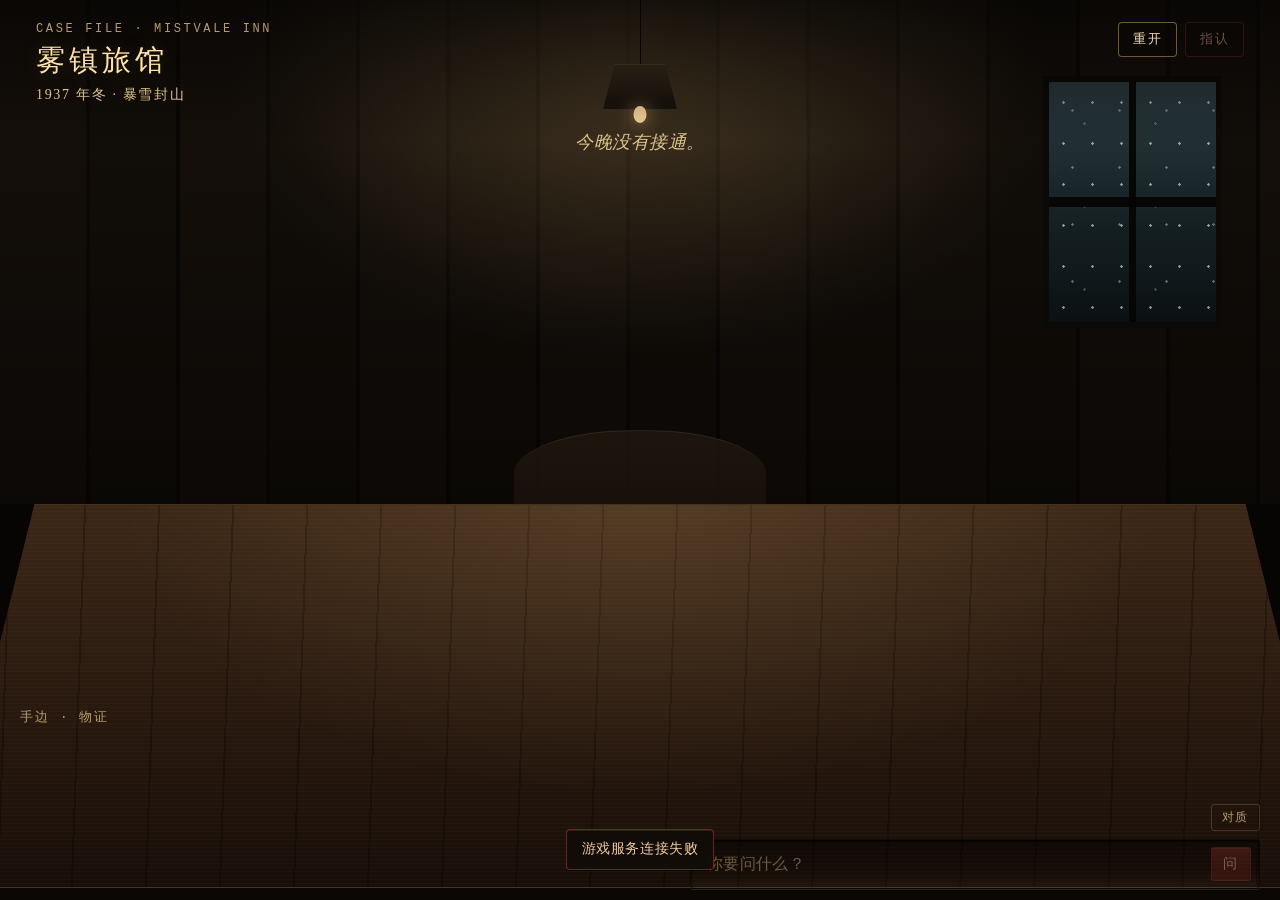
==== project/web/index.html @ 34502351 "feat: 新增两人对质，只提示口径一致与否" ====
<!doctype html>
<html lang="zh-CN">
<head>
  <meta charset="utf-8">
  <meta name="viewport" content="width=device-width, initial-scale=1">
  <title>雾镇旅馆 · 审讯桌</title>
  <link rel="stylesheet" href="./styles.css">
  <script src="./app.js" defer></script>
</head>
<body>
  <div class="scene">
    <div class="wall" aria-hidden="true">
      <div class="wall-glow"></div>
      <div class="window">
        <div class="window-pane"></div>
        <div class="snow"></div>
        <div class="window-cross"></div>
      </div>
      <div class="lamp">
        <div class="lamp-cord"></div>
        <div class="lamp-shade"></div>
        <div class="lamp-bulb"></div>
      </div>
    </div>

    <header class="scene-header">
      <div class="case-heading">
        <p class="case-kicker">CASE FILE · MISTVALE INN</p>
        <h1 id="game-title">雾镇旅馆</h1>
        <p id="era" class="case-era">1937 年冬 · 暴雪封山</p>
      </div>
      <div class="header-actions">
        <button id="restart-button" class="ghost-button" type="button">重开</button>
        <button id="accuse-button" class="accuse-button" type="button" disabled>指认</button>
      </div>
    </header>

    <nav id="side-rail" class="side-rail" aria-label="换人"></nav>

    <div id="speech" class="speech narration" aria-live="polite">
      <span id="speech-text"></span>
    </div>

    <div id="confront-log" class="confront-log hidden" aria-live="polite">
      <div class="confront-line">
        <span id="confront-who-a" class="confront-who"></span>
        <span id="confront-say-a" class="confront-say"></span>
      </div>
      <div class="confront-line">
        <span id="confront-who-b" class="confront-who"></span>
        <span id="confront-say-b" class="confront-say"></span>
      </div>
      <p id="confront-verdict" class="confront-verdict"></p>
    </div>

    <div class="chair" aria-hidden="true"></div>

    <div id="actor" class="actor hidden mood-guarded" aria-hidden="true">
      <div class="actor-glow"></div>
      <div class="actor-pose">
        <div class="actor-hat"></div>
        <div class="actor-braid actor-braid-l"></div>
        <div class="actor-braid actor-braid-r"></div>
        <div class="actor-head">
          <div class="actor-hair"></div>
          <div class="actor-glasses"></div>
        </div>
        <div class="actor-body">
          <div class="actor-collar"></div>
        </div>
      </div>
    </div>

    <div id="actor-id" class="actor-id hidden mood-guarded">
      <p id="actor-name" class="actor-name"></p>
      <p id="actor-public" class="actor-public"></p>
      <p id="actor-mood" class="actor-mood mood-guarded">戒备</p>
    </div>

    <div id="table-focus" class="table-focus">
      <div id="table-evidence" class="table-evidence hidden"></div>
    </div>

    <section class="table" aria-label="审讯桌">
      <div class="table-surface" aria-hidden="true"></div>
      <div class="table-lip" aria-hidden="true"></div>

      <div class="desk">
        <section class="hand" aria-label="手边物证">
          <div class="hand-title">手边 · 物证</div>
          <div id="clue-hand" class="clue-hand"></div>
          <button id="present-button" class="present-button hidden" type="button">出示</button>
          <p id="present-target" class="present-target"></p>
        </section>

        <section class="ask-desk" aria-label="问话">
          <div class="ask-row">
            <p id="last-question" class="last-question"></p>
            <button id="confront-toggle" class="confront-toggle" type="button">对质</button>
          </div>
          <form id="ask-form" class="ask-form" autocomplete="off">
            <input id="question-input" type="text" maxlength="200"
                   placeholder="你要问什么？" aria-label="向嫌疑人提问">
            <button id="send-button" class="send-button" type="submit" disabled>问</button>
          </form>
        </section>
      </div>
    </section>
  </div>

  <div id="toasts" class="toasts" aria-live="polite" aria-atomic="false"></div>

  <section id="verdict" class="verdict hidden" aria-hidden="true" role="dialog"
           aria-modal="true" aria-labelledby="verdict-title">
    <div class="verdict-frame">
      <header class="verdict-header">
        <p class="case-kicker">CASE CLOSED?</p>
        <h2 id="verdict-title" class="verdict-result">真相</h2>
        <p id="verdict-subtitle" class="verdict-subtitle"></p>
      </header>
      <div class="verdict-grid">
        <section class="truth-panel">
          <h3>真相时间线</h3>
          <ol id="truth-timeline" class="truth-list"></ol>
        </section>
        <section class="missed-panel">
          <h3>你漏掉的破案链</h3>
          <p id="missed-summary" class="missed-summary"></p>
          <div id="missed-ids" class="missed-ids"></div>
          <p class="missed-note">只给编号，内容留给你自己回去想。</p>
        </section>
      </div>
      <footer class="verdict-actions">
        <button id="restart-verdict" class="ghost-button" type="button">重新开局</button>
      </footer>
    </div>
  </section>

  <noscript>这款游戏需要启用 JavaScript。</noscript>
</body>
</html>
---- project/web/styles.css ----
:root {
  --night: #060504;
  --wall: #15100b;
  --wall-deep: #0d0a07;
  --wood: #3b2717;
  --wood-deep: #1b0f09;
  --gold: #d6ad63;
  --gold-bright: #ffe2a8;
  --ink: #f1ddb4;
  --ink-soft: #e0c58f;
  --ink-dim: #b79b6f;
  --line: rgba(214, 173, 99, 0.22);
  --line-strong: rgba(214, 173, 99, 0.5);
  --red: #8f3328;
  --paper: #e9d9b8;
  --paper-deep: #d6bd8a;
  --paper-ink: #21170d;
  --paper-ink-soft: #3a2a19;
  --serif: "Noto Serif SC", "Source Han Serif SC", "Songti SC", "STSong",
    "SimSun", Georgia, serif;
  --mono: "Courier New", "Songti SC", monospace;
}

* {
  box-sizing: border-box;
}

html,
body {
  height: 100%;
}

body {
  margin: 0;
  overflow: hidden;
  color: var(--ink);
  background: var(--night);
  font-family: var(--serif);
  -webkit-font-smoothing: antialiased;
}

button,
input {
  font: inherit;
}

button {
  cursor: pointer;
}

button:disabled {
  cursor: not-allowed;
  opacity: 0.42;
}

.hidden {
  display: none !important;
}

.scene {
  position: relative;
  isolation: isolate;
  height: 100vh;
  height: 100dvh;
  overflow: hidden;
  background: var(--night);
}

.wall {
  position: absolute;
  inset: 0 0 44% 0;
  background-color: var(--wall);
  background-image:
    repeating-linear-gradient(
      90deg,
      #1a130d 0 86px,
      #0f0b07 86px 90px,
      #17110b 90px 176px,
      #0c0906 176px 180px
    ),
    repeating-linear-gradient(
      0deg,
      transparent 0 33px,
      rgba(0, 0, 0, 0.16) 33px 34px
    );
  z-index: 0;
}

.wall::after {
  content: "";
  position: absolute;
  inset: 0;
  background:
    radial-gradient(ellipse at 50% 18%, rgba(255, 205, 128, 0.11), transparent 46%),
    linear-gradient(180deg, rgba(0, 0, 0, 0.12), rgba(0, 0, 0, 0.56));
  pointer-events: none;
}

.wall-glow {
  position: absolute;
  left: 50%;
  top: -12%;
  width: 70%;
  height: 86%;
  transform: translateX(-50%);
  background: radial-gradient(
    ellipse at 50% 18%,
    rgba(255, 205, 128, 0.16),
    transparent 62%
  );
  pointer-events: none;
}

.window {
  position: absolute;
  top: 15%;
  right: 4.5%;
  width: clamp(135px, 14vw, 190px);
  height: clamp(178px, 23vw, 252px);
  border: 6px solid #0c0906;
  background: #111a1c;
  overflow: hidden;
  z-index: 1;
}

.window::after {
  content: "";
  position: absolute;
  inset: -18%;
  z-index: -1;
  background: radial-gradient(
    ellipse at 50% 50%,
    rgba(150, 184, 198, 0.16),
    transparent 68%
  );
}

.window-pane {
  position: absolute;
  inset: 0;
  background:
    linear-gradient(180deg, #2b3b40 0%, #162225 54%, #0b1113 100%);
}

.snow {
  position: absolute;
  inset: 0;
  opacity: 0.75;
  background-image:
    radial-gradient(circle, rgba(255, 255, 255, 0.72) 0 1px, transparent 1.5px),
    radial-gradient(circle, rgba(255, 255, 255, 0.45) 0 1px, transparent 1.5px),
    radial-gradient(circle, rgba(255, 255, 255, 0.3) 0 1px, transparent 1.5px);
  background-size: 29px 41px, 47px 57px, 71px 83px;
  animation: snowDrift 14s linear infinite;
}

.window-cross {
  position: absolute;
  inset: 0;
  background:
    linear-gradient(90deg, transparent 48%, rgba(5, 4, 3, 0.92) 48% 52%, transparent 52%),
    linear-gradient(0deg, transparent 48%, rgba(5, 4, 3, 0.92) 48% 52%, transparent 52%);
}

@keyframes snowDrift {
  from {
    background-position: 0 0, 0 0, 0 0;
  }
  to {
    background-position: 0 450px, -180px 520px, 100px 640px;
  }
}

.lamp {
  position: absolute;
  top: 0;
  left: 50%;
  width: 160px;
  height: 230px;
  transform: translateX(-50%);
  z-index: 2;
  pointer-events: none;
}

.lamp-cord {
  position: absolute;
  top: 0;
  left: 50%;
  width: 1px;
  height: 66px;
  background: #0b0806;
}

.lamp-shade {
  position: absolute;
  top: 64px;
  left: 50%;
  width: 74px;
  height: 45px;
  transform: translateX(-50%);
  clip-path: polygon(16% 0, 84% 0, 100% 100%, 0 100%);
  background: linear-gradient(180deg, #3c3020, #1a140d 82%);
  border-top: 1px solid rgba(214, 173, 99, 0.34);
}

.lamp-bulb {
  position: absolute;
  top: 106px;
  left: 50%;
  width: 13px;
  height: 17px;
  transform: translateX(-50%);
  border-radius: 50%;
  background: #ffdda0;
  box-shadow: 0 0 18px rgba(255, 205, 130, 0.75);
}

.scene-header {
  position: absolute;
  top: 0;
  left: 0;
  right: 0;
  z-index: 7;
  display: flex;
  align-items: flex-start;
  justify-content: space-between;
  gap: 20px;
  padding: 22px 36px 40px;
  background: linear-gradient(180deg, rgba(4, 3, 2, 0.72), transparent);
  pointer-events: none;
}

.case-heading,
.header-actions {
  pointer-events: auto;
}

.case-kicker {
  margin: 0 0 5px;
  color: var(--ink-dim);
  font-family: var(--mono);
  font-size: 12px;
  letter-spacing: 0.22em;
}

.case-heading h1 {
  margin: 0;
  color: var(--gold-bright);
  font-size: clamp(20px, 2.3vw, 30px);
  font-weight: 500;
  letter-spacing: 0.14em;
  text-shadow: 0 0 24px rgba(201, 161, 90, 0.16);
}

.case-era {
  margin: 5px 0 0;
  color: var(--ink-soft);
  font-size: 14px;
  letter-spacing: 0.12em;
}

.header-actions {
  display: flex;
  gap: 8px;
}

.ghost-button,
.accuse-button {
  padding: 8px 14px;
  border: 1px solid var(--line-strong);
  border-radius: 4px;
  color: var(--ink);
  background: rgba(8, 6, 5, 0.32);
  font-size: 12.5px;
  letter-spacing: 0.12em;
  transition:
    border-color 0.22s ease,
    color 0.22s ease,
    background 0.22s ease,
    box-shadow 0.22s ease;
}

.ghost-button:hover:not(:disabled) {
  border-color: var(--gold);
  color: var(--gold-bright);
  box-shadow: 0 0 6px rgba(201, 161, 90, 0.12);
}

.accuse-button {
  border-color: rgba(143, 51, 40, 0.68);
  color: #e7b49a;
}

.accuse-button:hover:not(:disabled) {
  background: rgba(143, 51, 40, 0.18);
  border-color: #b94b3a;
  color: #ffe0c8;
}

.accuse-button.armed {
  background: rgba(143, 51, 40, 0.38);
  border-color: #b94b3a;
  color: #ffe6d1;
  box-shadow: 0 0 6px rgba(143, 51, 40, 0.25);
}

.side-rail {
  position: absolute;
  left: 28px;
  top: clamp(104px, 16vh, 212px);
  z-index: 6;
  display: flex;
  flex-direction: column;
  gap: 5px;
  width: 66px;
}

.side-suspect {
  position: relative;
  width: 66px;
  height: 54px;
  padding: 0;
  display: flex;
  flex-direction: column;
  align-items: center;
  justify-content: flex-end;
  gap: 2px;
  border: 1px solid transparent;
  border-radius: 5px;
  color: var(--ink-dim);
  background: transparent;
  opacity: 0.72;
  transition:
    border-color 0.22s ease,
    background 0.22s ease,
    opacity 0.22s ease;
}

.side-suspect:hover {
  opacity: 1;
  border-color: rgba(214, 173, 99, 0.24);
  background: rgba(214, 173, 99, 0.045);
}

.side-suspect.selected {
  opacity: 1;
  border-color: var(--gold);
  background: rgba(214, 173, 99, 0.07);
}

.mini-silhouette {
  position: relative;
  width: 34px;
  height: 37px;
}

.mini-head {
  position: absolute;
  top: 0;
  left: 50%;
  width: 15px;
  height: 16px;
  transform: translateX(-50%);
  border-radius: 50%;
  background: #0b0806;
  border: 1px solid rgba(214, 173, 99, 0.08);
}

.mini-body {
  position: absolute;
  bottom: 0;
  left: 50%;
  width: 31px;
  height: 23px;
  transform: translateX(-50%);
  border-radius: 45% 45% 8% 8% / 30% 30% 8% 8%;
  background: #0b0806;
  border: 1px solid rgba(214, 173, 99, 0.06);
}

.side-suspect:nth-child(2) .mini-head {
  width: 14px;
  height: 15px;
}

.side-suspect:nth-child(3) .mini-body {
  width: 28px;
}

.side-suspect:nth-child(4) .mini-head {
  width: 16px;
}

.side-suspect:nth-child(5) .mini-body {
  width: 34px;
}

.side-suspect.selected .mini-silhouette {
  filter: drop-shadow(0 0 4px rgba(214, 173, 99, 0.38));
}

.side-suspect.confront-picked {
  opacity: 1;
  border-color: rgba(214, 173, 99, 0.7);
  background: rgba(214, 173, 99, 0.09);
}

.side-suspect.confront-picked::after {
  content: attr(data-pick);
  position: absolute;
  top: 1px;
  right: 2px;
  width: 14px;
  height: 14px;
  border: 1px solid var(--gold);
  border-radius: 50%;
  color: var(--gold-bright);
  font-family: var(--mono);
  font-size: 9px;
  line-height: 13px;
  text-align: center;
}

.side-name {
  max-width: 62px;
  overflow: hidden;
  color: var(--ink-dim);
  font-size: 11.5px;
  letter-spacing: 0.06em;
  text-overflow: ellipsis;
  white-space: nowrap;
}

.side-suspect.selected .side-name {
  color: var(--gold-bright);
}

.speech {
  position: absolute;
  top: clamp(108px, 14vh, 158px);
  left: 50%;
  width: min(680px, 60vw);
  transform: translateX(-50%);
  z-index: 6;
  color: var(--ink);
  font-size: clamp(18px, 1.35vw, 22px);
  line-height: 1.85;
  letter-spacing: 0.03em;
  text-align: center;
  pointer-events: none;
}

.speech::before {
  content: "“";
  display: block;
  margin-bottom: 4px;
  color: var(--gold);
  font-size: 26px;
  line-height: 1;
  opacity: 0.75;
}

.speech.narration {
  color: var(--ink-soft);
  font-style: italic;
}

.speech.narration::before {
  content: none;
}

.speech.waiting {
  color: var(--ink-dim);
  letter-spacing: 0.2em;
}

.confront-log {
  position: absolute;
  top: clamp(170px, 23vh, 280px);
  left: 50%;
  z-index: 6;
  width: min(660px, 62vw);
  transform: translateX(-50%);
  padding: 12px 18px 10px;
  border: 1px solid rgba(214, 173, 99, 0.24);
  border-radius: 6px;
  background: rgba(10, 8, 6, 0.86);
  box-shadow:
    inset 0 1px 0 rgba(214, 173, 99, 0.12),
    0 1px 0 rgba(0, 0, 0, 0.6);
}

.confront-line {
  display: flex;
  gap: 12px;
  padding: 6px 0;
  line-height: 1.75;
}

.confront-line + .confront-line {
  border-top: 1px solid rgba(214, 173, 99, 0.12);
}

.confront-who {
  flex: 0 0 auto;
  color: var(--gold);
  font-size: 13px;
  letter-spacing: 0.1em;
  white-space: nowrap;
}

.confront-say {
  color: var(--ink);
  font-size: 15px;
}

.confront-verdict {
  margin: 8px 0 0;
  padding-top: 8px;
  border-top: 1px solid rgba(214, 173, 99, 0.16);
  color: var(--ink-soft);
  font-size: 12.5px;
  letter-spacing: 0.12em;
  text-align: right;
}

.confront-verdict[data-alignment="aligned"] {
  color: var(--gold-bright);
}

.confront-verdict[data-alignment="conflicting"] {
  color: #d78d75;
}

#speech-text.typing::after {
  content: "▍";
  margin-left: 2px;
  color: var(--gold);
  animation: blink 0.8s steps(1) infinite;
}

@keyframes blink {
  50% {
    opacity: 0;
  }
}

.chair {
  position: absolute;
  left: 50%;
  bottom: 32%;
  width: 252px;
  height: 182px;
  transform: translateX(-50%);
  z-index: 1;
  border-radius: 48% 48% 4% 4% / 24% 24% 4% 4%;
  background: linear-gradient(180deg, #22180f, #110c08);
  border-top: 1px solid rgba(214, 173, 99, 0.15);
  opacity: 0.8;
}

.actor {
  position: absolute;
  left: 50%;
  bottom: 32%;
  width: 240px;
  height: 310px;
  transform: translateX(-50%);
  z-index: 2;
  pointer-events: none;
  transition: opacity 0.35s ease;
}

.actor.hidden {
  opacity: 0;
  visibility: hidden;
}

.actor-glow {
  position: absolute;
  left: 50%;
  bottom: 8%;
  width: 360px;
  height: 300px;
  transform: translateX(-50%);
  background: radial-gradient(
    ellipse at 50% 56%,
    var(--edge),
    transparent 68%
  );
  opacity: 0.55;
  pointer-events: none;
}

.actor-pose {
  position: relative;
  width: 100%;
  height: 100%;
  transform-origin: 50% 100%;
  filter: drop-shadow(0 0 10px var(--edge));
  transition:
    transform 0.45s cubic-bezier(0.2, 0.8, 0.25, 1),
    filter 0.45s ease;
}

.actor-head {
  position: absolute;
  top: 0;
  left: 50%;
  width: 86px;
  height: 92px;
  transform: translateX(-50%);
  border-radius: 50% 50% 44% 44%;
  background: #0a0806;
  border: 1px solid rgba(255, 226, 168, 0.07);
  transition: transform 0.45s ease;
}

.actor-body {
  position: absolute;
  top: 82px;
  left: 50%;
  width: 204px;
  height: 228px;
  transform: translateX(-50%);
  border-radius: 46% 46% 10% 10% / 26% 26% 8% 8%;
  background: #0a0806;
  border: 1px solid rgba(255, 226, 168, 0.05);
}

.actor.mood-guarded {
  --edge: rgba(154, 176, 196, 0.22);
}

.actor.mood-shaken {
  --edge: rgba(214, 173, 99, 0.38);
}

.actor.mood-softened {
  --edge: rgba(255, 210, 140, 0.52);
}

.actor.arriving .actor-pose {
  animation: walkIn 0.7s cubic-bezier(0.2, 0.8, 0.25, 1) both;
}

.actor.asking .actor-pose {
  transform: translateY(6px) scale(1.012);
}

.actor.recoiling .actor-pose {
  transform: translateY(-8px) scale(0.975);
  filter: drop-shadow(0 0 6px var(--edge)) brightness(0.85);
}

.actor.looking .actor-head {
  transform: translateX(-50%) translateY(8px) rotate(4deg);
}

@keyframes walkIn {
  from {
    opacity: 0;
    transform: translateX(-130px) translateY(14px) scale(0.92);
  }
  to {
    opacity: 1;
    transform: translateX(0) translateY(0) scale(1);
  }
}

.actor-id {
  position: absolute;
  left: 50%;
  bottom: 29%;
  z-index: 5;
  width: 360px;
  transform: translateX(-50%);
  text-align: center;
  pointer-events: none;
  transition: opacity 0.35s ease;
}

.actor-id.hidden {
  opacity: 0;
  visibility: hidden;
}

.actor-name {
  margin: 0;
  color: var(--gold-bright);
  font-size: 26px;
  letter-spacing: 0.16em;
  text-shadow: 0 0 18px rgba(255, 210, 140, 0.12);
}

.actor-public {
  margin: 4px 0 0;
  color: var(--ink-soft);
  font-size: 13.5px;
  letter-spacing: 0.06em;
}

.actor-mood {
  display: inline-block;
  margin: 8px 0 0;
  padding: 3px 12px;
  border: 1px solid var(--line);
  border-radius: 3px;
  color: var(--ink-dim);
  font-size: 12px;
  letter-spacing: 0.24em;
}

.actor-id.mood-guarded .actor-mood {
  color: #aebdca;
  border-color: rgba(154, 176, 196, 0.3);
}

.actor-id.mood-shaken .actor-mood {
  color: var(--gold);
  border-color: rgba(214, 173, 99, 0.42);
}

.actor-id.mood-softened .actor-mood {
  color: var(--gold-bright);
  border-color: rgba(255, 226, 168, 0.52);
}

.table {
  position: absolute;
  left: -5%;
  right: -5%;
  bottom: 0;
  height: 44%;
  z-index: 3;
}

.table-surface {
  position: absolute;
  inset: 0;
  clip-path: polygon(7% 0, 93% 0, 100% 100%, 0 100%);
  background-color: #2a1a10;
  background-image:
    repeating-linear-gradient(
      92deg,
      rgba(0, 0, 0, 0.26) 0 2px,
      transparent 2px 74px
    ),
    repeating-linear-gradient(
      0deg,
      rgba(255, 210, 140, 0.025) 0 1px,
      transparent 1px 4px
    ),
    linear-gradient(180deg, #3b2717 0%, #24160d 64%, #170d08 100%);
  border-top: 1px solid rgba(214, 173, 99, 0.2);
}

.table-surface::after {
  content: "";
  position: absolute;
  inset: 0;
  background: radial-gradient(
    ellipse at 50% 0,
    rgba(255, 205, 128, 0.13),
    transparent 52%
  );
  pointer-events: none;
}

.table-lip {
  position: absolute;
  left: 0;
  right: 0;
  bottom: 0;
  height: 13px;
  background: #0b0705;
  border-top: 1px solid rgba(214, 173, 99, 0.28);
}

.table-focus {
  position: absolute;
  top: 58%;
  left: 50%;
  z-index: 6;
  width: min(300px, 32vw);
  min-height: 92px;
  transform: translateX(-50%);
  pointer-events: none;
}

.table-evidence {
  padding: 10px 13px 11px;
  border: 1px solid #b49a6d;
  border-radius: 3px;
  color: var(--paper-ink);
  background:
    repeating-linear-gradient(
      0deg,
      rgba(95, 65, 28, 0.045) 0 1px,
      transparent 1px 3px
    ),
    linear-gradient(145deg, #ebddbd 0%, var(--paper) 52%, var(--paper-deep) 100%);
  box-shadow:
    inset 0 1px 0 rgba(214, 173, 99, 0.12),
    0 1px 0 rgba(0, 0, 0, 0.6);
  opacity: 0;
  transform: translateY(-4px);
  transition: opacity 0.28s ease, transform 0.28s ease;
}

.table-evidence.visible {
  opacity: 1;
  transform: translateY(0);
}

.evidence-stamp {
  display: block;
  color: #7d3027;
  font-family: var(--mono);
  font-size: 9.5px;
  letter-spacing: 0.14em;
}

.evidence-name {
  display: block;
  margin-top: 5px;
  color: #1f150c;
  font-size: 15px;
  font-weight: 700;
  letter-spacing: 0.06em;
}

.evidence-desc {
  margin: 6px 0 0;
  color: var(--paper-ink-soft);
  font-size: 12.5px;
  line-height: 1.6;
}

.desk {
  position: absolute;
  left: 6%;
  right: 6%;
  bottom: 2.2%;
  height: 46%;
  display: flex;
  align-items: flex-end;
  justify-content: space-between;
  gap: 2%;
  z-index: 4;
}

.hand {
  position: relative;
  width: 48%;
  height: 100%;
}

.hand-title {
  position: absolute;
  top: 0;
  left: 0;
  color: var(--ink-dim);
  font-family: var(--mono);
  font-size: 12.5px;
  letter-spacing: 0.16em;
}

.clue-hand {
  position: absolute;
  left: 0;
  right: 0;
  bottom: 12px;
  height: 108px;
  display: flex;
  align-items: flex-end;
}

.empty-hand {
  margin: 0;
  color: var(--ink-dim);
  font-size: 13px;
  font-style: italic;
  letter-spacing: 0.06em;
}

.clue-slip {
  position: relative;
  flex: 0 0 auto;
  width: 80px;
  height: 110px;
  margin-left: -36px;
  padding: 9px 8px;
  overflow: hidden;
  border: 1px solid #b49a6d;
  border-radius: 3px;
  color: var(--paper-ink);
  text-align: left;
  background:
    repeating-linear-gradient(
      0deg,
      rgba(95, 65, 28, 0.045) 0 1px,
      transparent 1px 3px
    ),
    linear-gradient(145deg, #ebddbd 0%, var(--paper) 52%, var(--paper-deep) 100%);
  box-shadow:
    inset 0 1px 0 rgba(214, 173, 99, 0.12),
    0 1px 0 rgba(0, 0, 0, 0.6);
  transform: rotate(var(--tilt, -3deg));
  transform-origin: 50% 100%;
  transition:
    transform 0.22s ease,
    box-shadow 0.22s ease;
}

.clue-slip:first-child {
  margin-left: 0;
}

.clue-slip:hover {
  transform: translateY(-7px) rotate(0deg);
}

.clue-slip.selected {
  transform: translateY(-14px) rotate(0deg);
  outline: 1px solid var(--red);
  outline-offset: 1px;
  z-index: 20 !important;
}

.clue-slip.new::after {
  content: "新";
  position: absolute;
  top: 6px;
  right: 5px;
  padding: 1px 3px;
  border: 1px solid rgba(143, 51, 40, 0.72);
  color: rgba(143, 51, 40, 0.85);
  font-size: 8px;
  transform: rotate(8deg);
}

.clue-stamp {
  display: block;
  color: #7d3027;
  font-family: var(--mono);
  font-size: 9px;
  letter-spacing: 0.1em;
}

.clue-name {
  display: block;
  margin-top: 6px;
  color: #1f150c;
  font-size: 12px;
  font-weight: 700;
  line-height: 1.45;
  letter-spacing: 0.04em;
}

.present-button {
  position: absolute;
  right: 0;
  bottom: 0;
  padding: 5px 12px;
  border: 1px solid rgba(143, 51, 40, 0.7);
  border-radius: 3px;
  color: #f0c9a2;
  background: rgba(143, 51, 40, 0.22);
  font-size: 13px;
  letter-spacing: 0.12em;
  z-index: 25;
}

.present-button:hover:not(:disabled) {
  background: rgba(143, 51, 40, 0.38);
  border-color: #b94b3a;
}

.present-target {
  position: absolute;
  right: 0;
  bottom: 28px;
  margin: 0;
  color: var(--ink-dim);
  font-size: 12px;
  letter-spacing: 0.06em;
  text-align: right;
}

.ask-row {
  width: 100%;
  display: flex;
  align-items: center;
  justify-content: space-between;
  gap: 10px;
  margin-bottom: 8px;
}

.ask-row .last-question {
  flex: 1;
  min-width: 0;
  margin: 0;
}

.confront-toggle {
  flex: 0 0 auto;
  padding: 4px 10px;
  border: 1px solid rgba(214, 173, 99, 0.24);
  border-radius: 3px;
  color: var(--ink-dim);
  background: transparent;
  font-size: 12px;
  letter-spacing: 0.1em;
  transition:
    border-color 0.22s ease,
    color 0.22s ease,
    background 0.22s ease;
}

.confront-toggle:hover:not(:disabled) {
  border-color: var(--gold);
  color: var(--gold-bright);
}

.confront-toggle.active {
  border-color: var(--gold);
  color: var(--gold-bright);
  background: rgba(214, 173, 99, 0.1);
}

.ask-desk {
  width: 46%;
  height: 100%;
  display: flex;
  flex-direction: column;
  align-items: flex-end;
  justify-content: flex-end;
  padding-bottom: 2px;
}

.last-question {
  max-width: 100%;
  margin: 0 0 8px;
  overflow: hidden;
  color: var(--ink-soft);
  font-size: 12.5px;
  font-style: italic;
  letter-spacing: 0.03em;
  text-align: right;
  text-overflow: ellipsis;
  white-space: nowrap;
  opacity: 0.78;
}

.ask-form {
  width: 100%;
  display: flex;
  align-items: center;
  gap: 10px;
  padding: 7px 8px 7px 16px;
  border: 1px solid rgba(0, 0, 0, 0.55);
  border-radius: 4px;
  background: linear-gradient(
    180deg,
    rgba(0, 0, 0, 0.42),
    rgba(6, 4, 3, 0.24) 62%,
    rgba(214, 173, 99, 0.05)
  );
  box-shadow:
    inset 0 2px 3px rgba(0, 0, 0, 0.55),
    inset 0 1px 0 rgba(0, 0, 0, 0.6),
    0 1px 0 rgba(214, 173, 99, 0.18);
  transition: border-color 0.22s ease, box-shadow 0.22s ease;
}

.ask-form:focus-within {
  border-color: rgba(214, 173, 99, 0.42);
  box-shadow:
    inset 0 2px 3px rgba(0, 0, 0, 0.55),
    inset 0 1px 0 rgba(0, 0, 0, 0.6),
    0 1px 0 rgba(214, 173, 99, 0.3);
}

.ask-form input {
  flex: 1;
  min-width: 0;
  padding: 7px 0;
  border: 0;
  color: var(--ink);
  background: transparent;
  font-family: var(--serif);
  font-size: 16px;
  letter-spacing: 0.03em;
  outline: none;
}

.ask-form input::placeholder {
  color: rgba(183, 155, 111, 0.55);
}

.ask-form input:focus {
  color: var(--gold-bright);
}

.send-button {
  flex: 0 0 auto;
  width: 40px;
  height: 34px;
  border: 1px solid rgba(143, 51, 40, 0.75);
  border-radius: 3px;
  color: #f3ddbe;
  background: linear-gradient(180deg, #7c2b22, #571a14);
  box-shadow: inset 0 1px 0 rgba(255, 200, 150, 0.14);
  font-size: 14px;
  letter-spacing: 0.08em;
}

.send-button:hover:not(:disabled) {
  background: linear-gradient(180deg, #96362a, #6a2019);
}

.clue-fly {
  position: fixed;
  z-index: 70;
  padding: 8px 7px;
  overflow: hidden;
  border: 1px solid #b49a6d;
  border-radius: 3px;
  color: var(--paper-ink);
  background: linear-gradient(145deg, #ebddbd, var(--paper-deep));
  box-shadow:
    inset 0 1px 0 rgba(214, 173, 99, 0.12),
    0 1px 0 rgba(0, 0, 0, 0.6);
  transform: rotate(-4deg);
  transition:
    transform 0.55s cubic-bezier(0.2, 0.8, 0.25, 1),
    opacity 0.2s ease;
  pointer-events: none;
}

.clue-fly.gone {
  opacity: 0;
}

.fly-stamp {
  display: block;
  color: #7d3027;
  font-family: var(--mono);
  font-size: 7.5px;
  letter-spacing: 0.1em;
}

.fly-name {
  display: block;
  margin-top: 5px;
  color: #1f150c;
  font-size: 10.5px;
  font-weight: 700;
  line-height: 1.45;
}

.toasts {
  position: fixed;
  left: 50%;
  bottom: 30px;
  z-index: 60;
  width: min(440px, calc(100vw - 40px));
  display: flex;
  flex-direction: column;
  align-items: center;
  gap: 8px;
  transform: translateX(-50%);
  pointer-events: none;
}

.toast {
  padding: 9px 15px;
  border: 1px solid var(--line-strong);
  border-radius: 4px;
  color: var(--ink);
  background: rgba(17, 13, 9, 0.96);
  box-shadow:
    inset 0 1px 0 rgba(214, 173, 99, 0.12),
    0 1px 0 rgba(0, 0, 0, 0.6);
  font-size: 13.5px;
  line-height: 1.55;
  letter-spacing: 0.04em;
  text-align: center;
  animation: toastIn 0.22s ease both;
}

.toast.warn {
  border-color: rgba(143, 51, 40, 0.72);
  color: #f0c9a2;
}

.toast.good {
  border-color: rgba(214, 173, 99, 0.62);
  color: var(--gold-bright);
}

.toast.leaving {
  opacity: 0;
  transition: opacity 0.2s ease;
}

@keyframes toastIn {
  from {
    opacity: 0;
    transform: translateY(6px);
  }
  to {
    opacity: 1;
    transform: translateY(0);
  }
}

.verdict {
  position: fixed;
  inset: 0;
  z-index: 80;
  display: flex;
  padding: 22px;
  overflow: auto;
  background:
    radial-gradient(circle at 50% 0, rgba(201, 161, 90, 0.08), transparent 46%),
    rgba(5, 4, 3, 0.96);
  backdrop-filter: blur(7px);
}

.verdict-frame {
  width: min(1080px, 100%);
  min-height: 0;
  margin: auto;
  display: flex;
  flex-direction: column;
  padding: 24px 26px 18px;
  border: 1px solid var(--line-strong);
  border-radius: 6px;
  background:
    linear-gradient(180deg, rgba(20, 15, 10, 0.98), rgba(8, 7, 6, 0.99));
  box-shadow:
    inset 0 1px 0 rgba(214, 173, 99, 0.12),
    0 1px 0 rgba(0, 0, 0, 0.6);
}

.verdict-header {
  flex: 0 0 auto;
  padding-bottom: 14px;
  border-bottom: 1px solid var(--line);
}

.verdict-result {
  margin: 0;
  color: var(--gold-bright);
  font-size: clamp(26px, 3.4vw, 40px);
  font-weight: 500;
  letter-spacing: 0.16em;
}

.verdict-result.correct {
  color: var(--gold-bright);
}

.verdict-result.wrong {
  color: #d78d75;
}

.verdict-subtitle {
  margin: 7px 0 0;
  color: var(--ink-dim);
  font-size: 13.5px;
  letter-spacing: 0.12em;
}

.verdict-grid {
  flex: 1;
  min-height: 0;
  display: grid;
  grid-template-columns: minmax(0, 1.45fr) minmax(250px, 0.8fr);
  gap: 26px;
  padding: 20px 0 14px;
}

.truth-panel,
.missed-panel {
  min-height: 0;
  display: flex;
  flex-direction: column;
}

.truth-panel h3,
.missed-panel h3 {
  margin: 0 0 13px;
  color: var(--gold);
  font-size: 14px;
  font-weight: 500;
  letter-spacing: 0.2em;
}

.truth-list {
  position: relative;
  min-height: 0;
  margin: 0;
  padding: 2px 0 2px 24px;
  overflow-y: auto;
  list-style: none;
}

.truth-list::before {
  content: "";
  position: absolute;
  top: 3px;
  bottom: 3px;
  left: 7px;
  width: 1px;
  background: var(--line-strong);
}

.truth-item {
  position: relative;
  margin-bottom: 10px;
  padding: 10px 12px;
  border: 1px solid rgba(214, 173, 99, 0.1);
  border-left: 2px solid rgba(214, 173, 99, 0.16);
  border-radius: 4px;
  background: rgba(214, 173, 99, 0.025);
  box-shadow:
    inset 0 1px 0 rgba(214, 173, 99, 0.12),
    0 1px 0 rgba(0, 0, 0, 0.6);
  opacity: 0.1;
  transform: translateX(-5px);
  transition:
    opacity 0.55s ease,
    transform 0.55s ease,
    border-color 0.55s ease;
}

.truth-item::before {
  content: "";
  position: absolute;
  top: 17px;
  left: -21px;
  width: 7px;
  height: 7px;
  border: 1px solid var(--line-strong);
  border-radius: 50%;
  background: #1a140d;
}

.truth-item.lit {
  opacity: 1;
  transform: translateX(0);
  border-color: rgba(214, 173, 99, 0.35);
  border-left-color: var(--gold);
}

.truth-item.lit::before {
  background: var(--gold);
}

.truth-id {
  display: block;
  margin-bottom: 5px;
  color: var(--gold);
  font-family: var(--mono);
  font-size: 10.5px;
  letter-spacing: 0.16em;
}

.truth-text {
  margin: 0;
  color: var(--ink);
  font-size: 15px;
  line-height: 1.75;
}

.missed-panel {
  padding-left: 24px;
  border-left: 1px solid var(--line);
}

.missed-summary {
  margin: 0 0 12px;
  color: var(--ink-soft);
  font-size: 15px;
  line-height: 1.6;
  letter-spacing: 0.06em;
}

.missed-ids {
  display: flex;
  flex-wrap: wrap;
  gap: 8px;
}

.missed-chip {
  padding: 7px 10px;
  border: 1px solid rgba(143, 51, 40, 0.62);
  border-radius: 4px;
  color: #e4b19a;
  background: rgba(143, 51, 40, 0.07);
  font-family: var(--mono);
  font-size: 12.5px;
  letter-spacing: 0.1em;
}

.missed-note {
  margin: 18px 0 0;
  color: var(--ink-dim);
  font-size: 12.5px;
  line-height: 1.7;
  letter-spacing: 0.04em;
}

.verdict-actions {
  flex: 0 0 auto;
  display: flex;
  justify-content: flex-end;
  padding-top: 14px;
  border-top: 1px solid var(--line);
}

::-webkit-scrollbar {
  width: 8px;
  height: 8px;
}

::-webkit-scrollbar-thumb {
  background: rgba(201, 161, 90, 0.22);
  border-radius: 4px;
}

::-webkit-scrollbar-thumb:hover {
  background: rgba(201, 161, 90, 0.36);
}

@media (max-width: 1100px) {
  .side-rail {
    left: 18px;
  }

  .speech {
    width: 64vw;
  }

  .actor {
    width: 220px;
    height: 286px;
  }

  .actor-head {
    width: 78px;
    height: 84px;
  }

  .actor-body {
    top: 74px;
    width: 188px;
    height: 212px;
  }

  .actor-id {
    bottom: 28%;
  }

  .desk {
    left: 5%;
    right: 5%;
  }

  .hand {
    width: 47%;
  }

  .ask-desk {
    width: 45%;
  }
}

@media (max-width: 820px) {
  .scene-header {
    padding: 18px 24px 32px;
  }

  .side-rail {
    top: 88px;
    width: 58px;
  }

  .side-suspect {
    width: 58px;
    height: 50px;
  }

  .side-name {
    font-size: 10.5px;
  }

  .speech {
    top: 96px;
    width: 70vw;
    font-size: 17px;
  }

  .confront-log {
    top: 100px;
    width: 72vw;
    padding: 10px 12px 8px;
  }

  .confront-say {
    font-size: 14px;
  }

  .window {
    display: none;
  }

  .actor {
    width: 190px;
    height: 260px;
  }

  .actor-head {
    width: 68px;
    height: 74px;
  }

  .actor-body {
    top: 66px;
    width: 164px;
    height: 194px;
  }

  .actor-id {
    bottom: 27%;
    width: 280px;
  }

  .actor-name {
    font-size: 19px;
  }

  .desk {
    height: 46%;
    left: 4%;
    right: 4%;
  }

  .hand {
    width: 44%;
  }

  .ask-desk {
    width: 48%;
  }

  .clue-slip {
    width: 70px;
    height: 96px;
    margin-left: -28px;
  }

  .clue-name {
    font-size: 11px;
  }

  .ask-form input {
    font-size: 15px;
  }

  .verdict {
    padding: 10px;
  }

  .verdict-frame {
    padding: 18px 16px 14px;
  }

  .verdict-grid {
    grid-template-columns: 1fr;
    overflow-y: auto;
  }

  .missed-panel {
    padding: 18px 0 0;
    border-top: 1px solid var(--line);
    border-left: 0;
  }
}

@media (prefers-reduced-motion: reduce) {
  *,
  *::before,
  *::after {
    animation-duration: 0.01ms !important;
    animation-iteration-count: 1 !important;
    transition-duration: 0.01ms !important;
    scroll-behavior: auto !important;
  }
}
/* 五个角色的剪影辨识：盘发 / 圆眼镜 / 双辫 / 礼帽竖领 / 毡帽厚肩 */
.actor-hat,
.actor-braid,
.actor-hair,
.actor-glasses,
.actor-collar {
  display: none;
}

.actor-hat {
  position: absolute;
  top: -20px;
  left: 50%;
  z-index: 3;
  transform: translateX(-50%);
  background: #0a0806;
}

.actor-hair {
  position: absolute;
  top: -2px;
  left: 50%;
  transform: translateX(-50%);
  background: #0a0806;
}

.actor-glasses {
  position: absolute;
  top: 38px;
  left: 50%;
  width: 60px;
  height: 18px;
  transform: translateX(-50%);
  background:
    radial-gradient(
      circle at 9px 9px,
      transparent 6px,
      rgba(214, 173, 99, 0.3) 6px 7.5px,
      transparent 7.5px
    ),
    radial-gradient(
      circle at 51px 9px,
      transparent 6px,
      rgba(214, 173, 99, 0.3) 6px 7.5px,
      transparent 7.5px
    );
}

.actor-glasses::after {
  content: "";
  position: absolute;
  top: 8px;
  left: 24px;
  width: 12px;
  height: 2px;
  background: rgba(214, 173, 99, 0.3);
}

.actor-braid {
  position: absolute;
  top: 58px;
  z-index: 2;
  width: 11px;
  height: 64px;
  border-radius: 6px;
  background: #0a0806;
  border: 1px solid rgba(255, 226, 168, 0.05);
}

.actor-braid-l {
  left: calc(50% - 45px);
  transform: rotate(7deg);
}

.actor-braid-r {
  left: calc(50% + 34px);
  transform: rotate(-7deg);
}

.actor-collar {
  position: absolute;
  top: -8px;
  left: 50%;
  width: 112px;
  height: 70px;
  transform: translateX(-50%);
  background:
    linear-gradient(104deg, #0a0806 0 34%, transparent 34%),
    linear-gradient(-104deg, #0a0806 0 34%, transparent 34%);
  background-position: left top, right top;
  background-size: 50% 100%, 50% 100%;
  background-repeat: no-repeat;
}

.actor.role-r1 .actor-hair {
  display: block;
  width: 90%;
  height: 46%;
  border-radius: 50% 50% 0 0;
}

.actor.role-r1 .actor-hair::after {
  content: "";
  position: absolute;
  top: -10px;
  left: 50%;
  width: 26px;
  height: 22px;
  transform: translateX(-50%);
  border-radius: 50%;
  background: #0a0806;
  border: 1px solid rgba(255, 226, 168, 0.05);
}

.actor.role-r1 .actor-body {
  transform: translateX(-50%) scaleX(0.93);
}

.actor.role-r1 .actor-collar {
  display: block;
  top: -4px;
  width: 36px;
  height: 15px;
  border-radius: 2px 2px 8px 8px;
  border: 1px solid rgba(214, 173, 99, 0.14);
  background: #0a0806;
}

.actor.role-r2 .actor-hair {
  display: block;
  width: 84%;
  height: 34%;
  border-radius: 50% 50% 0 0;
}

.actor.role-r2 .actor-glasses {
  display: block;
}

.actor.role-r2 .actor-body {
  transform: translateX(-50%) scaleX(0.87);
}

.actor.role-r3 .actor-head {
  top: 9px;
}

.actor.role-r3 .actor-body {
  top: 91px;
  height: calc(100% - 96px);
  transform: translateX(-50%) scaleX(0.85);
}

.actor.role-r3 .actor-braid {
  display: block;
}

.actor.role-r4 .actor-hat {
  display: block;
  top: -26px;
  width: 49%;
  height: 30px;
  border-radius: 6px 6px 2px 2px;
  border: 1px solid rgba(255, 226, 168, 0.05);
}

.actor.role-r4 .actor-hat::after {
  content: "";
  position: absolute;
  top: 26px;
  left: 50%;
  width: 130%;
  height: 9px;
  transform: translateX(-50%);
  border-radius: 50%;
  background: #0a0806;
  border: 1px solid rgba(255, 226, 168, 0.05);
}

.actor.role-r4 .actor-collar {
  display: block;
}

.actor.role-r4 .actor-body {
  transform: translateX(-50%) scaleX(1.05);
}

.actor.role-r5 .actor-hat {
  display: block;
  top: -17px;
  width: 44%;
  height: 26px;
  border-radius: 50% 50% 22% 22%;
  border: 1px solid rgba(255, 226, 168, 0.05);
}

.actor.role-r5 .actor-hat::after {
  content: "";
  position: absolute;
  top: 22px;
  left: 50%;
  width: 124%;
  height: 8px;
  transform: translateX(-50%);
  border-radius: 50%;
  background: #0a0806;
}

.actor.role-r5 .actor-head {
  top: 9px;
}

.actor.role-r5 .actor-body {
  transform: translateX(-50%) scaleX(1.13);
  border-radius: 50% 50% 10% 10% / 33% 33% 8% 8%;
}

/* 侧栏小剪影使用同一套特征 */
.side-suspect.role-r1 .mini-head::before {
  content: "";
  position: absolute;
  top: -4px;
  left: 50%;
  width: 8px;
  height: 6px;
  transform: translateX(-50%);
  border-radius: 50%;
  background: #0b0806;
}

.side-suspect.role-r1 .mini-body {
  width: 29px;
}

.side-suspect.role-r2 .mini-head::before,
.side-suspect.role-r2 .mini-head::after {
  content: "";
  position: absolute;
  top: 6px;
  width: 5px;
  height: 5px;
  border: 1px solid rgba(214, 173, 99, 0.42);
  border-radius: 50%;
}

.side-suspect.role-r2 .mini-head::before {
  left: 1px;
}

.side-suspect.role-r2 .mini-head::after {
  right: 1px;
}

.side-suspect.role-r2 .mini-body {
  width: 26px;
}

.side-suspect.role-r3 .mini-head::before,
.side-suspect.role-r3 .mini-head::after {
  content: "";
  position: absolute;
  top: 10px;
  width: 4px;
  height: 14px;
  border-radius: 3px;
  background: #0b0806;
}

.side-suspect.role-r3 .mini-head::before {
  left: -4px;
  transform: rotate(7deg);
}

.side-suspect.role-r3 .mini-head::after {
  right: -4px;
  transform: rotate(-7deg);
}

.side-suspect.role-r3 .mini-body {
  width: 26px;
}

.side-suspect.role-r3 .mini-silhouette {
  transform: scale(0.9);
}

.side-suspect.role-r4 .mini-head::before {
  content: "";
  position: absolute;
  top: -5px;
  left: 50%;
  width: 13px;
  height: 6px;
  transform: translateX(-50%);
  border-radius: 2px 2px 0 0;
  background: #0b0806;
}

.side-suspect.role-r4 .mini-head::after {
  content: "";
  position: absolute;
  top: 2px;
  left: 50%;
  width: 20px;
  height: 2px;
  transform: translateX(-50%);
  border-radius: 1px;
  background: #0b0806;
}

.side-suspect.role-r4 .mini-body {
  width: 33px;
}

.side-suspect.role-r5 .mini-head::before {
  content: "";
  position: absolute;
  top: -4px;
  left: 50%;
  width: 15px;
  height: 7px;
  transform: translateX(-50%);
  border-radius: 50% 50% 25% 25%;
  background: #0b0806;
}

.side-suspect.role-r5 .mini-head {
  top: 2px;
}

.side-suspect.role-r5 .mini-body {
  width: 35px;
}
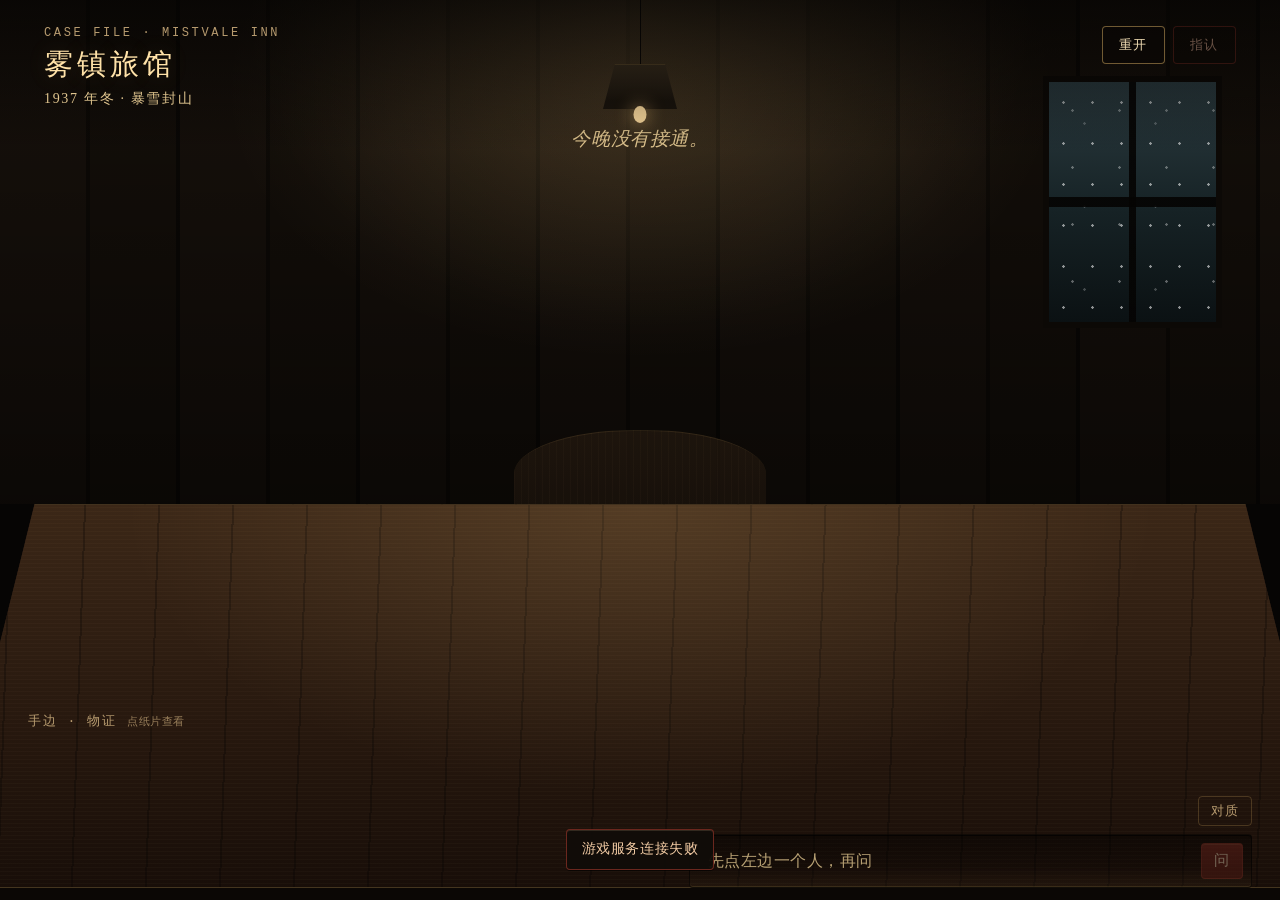
==== commit b12a5c2e: "feat: 重写对质判定，接入对质历史并打磨审讯桌界面" ====
--- a/project/web/index.html
+++ b/project/web/index.html
@@ -42,6 +42,13 @@
     </div>
 
     <div id="confront-log" class="confront-log hidden" aria-live="polite">
+      <div class="confront-head">
+        <p class="confront-question-line">
+          <span class="confront-label">本次问题</span>
+          <span id="confront-question-echo" class="confront-question"></span>
+        </p>
+        <span class="confront-count">对质 · 两人</span>
+      </div>
       <div class="confront-line">
         <span id="confront-who-a" class="confront-who"></span>
         <span id="confront-say-a" class="confront-say"></span>
@@ -49,6 +56,10 @@
       <div class="confront-line">
         <span id="confront-who-b" class="confront-who"></span>
         <span id="confront-say-b" class="confront-say"></span>
+      </div>
+      <div class="confront-history" aria-label="先前对质">
+        <p class="confront-history-title">先前对质</p>
+        <ol class="confront-history-list"></ol>
       </div>
       <p id="confront-verdict" class="confront-verdict"></p>
     </div>
@@ -87,7 +98,7 @@
 
       <div class="desk">
         <section class="hand" aria-label="手边物证">
-          <div class="hand-title">手边 · 物证</div>
+          <div class="hand-title">手边 · 物证<span class="hand-hint">点纸片查看</span></div>
           <div id="clue-hand" class="clue-hand"></div>
           <button id="present-button" class="present-button hidden" type="button">出示</button>
           <p id="present-target" class="present-target"></p>
@@ -100,7 +111,7 @@
           </div>
           <form id="ask-form" class="ask-form" autocomplete="off">
             <input id="question-input" type="text" maxlength="200"
-                   placeholder="你要问什么？" aria-label="向嫌疑人提问">
+                   placeholder="先点左边一个人，再问" aria-label="向嫌疑人提问">
             <button id="send-button" class="send-button" type="submit" disabled>问</button>
           </form>
         </section>
--- a/project/web/styles.css
+++ b/project/web/styles.css
@@ -16,6 +16,23 @@
   --paper-deep: #d6bd8a;
   --paper-ink: #21170d;
   --paper-ink-soft: #3a2a19;
+  --tone-agree: #ffe2a8;
+  --tone-conflict: #d78d75;
+  --tone-unclear: #9fb4c3;
+  --radius-paper: 3px;
+  --radius-control: 4px;
+  --radius-panel: 6px;
+  --edge-light: rgba(255, 226, 168, 0.14);
+  --edge-press: rgba(0, 0, 0, 0.6);
+  --text-body: 15px;
+  --text-note: 13px;
+  --text-tag: 10.5px;
+  --tex-cloth:
+    repeating-linear-gradient(0deg, rgba(255, 226, 168, 0.05) 0 1px, transparent 1px 3px);
+  --tex-wool:
+    radial-gradient(circle, rgba(255, 226, 168, 0.06) 0 1px, transparent 1.4px) 0 0 / 5px 5px;
+  --tex-tweed:
+    repeating-linear-gradient(45deg, rgba(255, 226, 168, 0.05) 0 1px, transparent 1px 4px);
   --serif: "Noto Serif SC", "Source Han Serif SC", "Songti SC", "STSong",
     "SimSun", Georgia, serif;
   --mono: "Courier New", "Songti SC", monospace;
@@ -225,7 +242,7 @@
   align-items: flex-start;
   justify-content: space-between;
   gap: 20px;
-  padding: 22px 36px 40px;
+  padding: 26px 44px 44px;
   background: linear-gradient(180deg, rgba(4, 3, 2, 0.72), transparent);
   pointer-events: none;
 }
@@ -266,12 +283,12 @@
 
 .ghost-button,
 .accuse-button {
-  padding: 8px 14px;
+  padding: 9px 16px;
   border: 1px solid var(--line-strong);
-  border-radius: 4px;
+  border-radius: var(--radius-control);
   color: var(--ink);
   background: rgba(8, 6, 5, 0.32);
-  font-size: 12.5px;
+  font-size: var(--text-note);
   letter-spacing: 0.12em;
   transition:
     border-color 0.22s ease,
@@ -283,7 +300,9 @@
 .ghost-button:hover:not(:disabled) {
   border-color: var(--gold);
   color: var(--gold-bright);
-  box-shadow: 0 0 6px rgba(201, 161, 90, 0.12);
+  box-shadow:
+    inset 0 1px 0 var(--edge-light),
+    0 1px 0 var(--edge-press);
 }
 
 .accuse-button {
@@ -301,32 +320,34 @@
   background: rgba(143, 51, 40, 0.38);
   border-color: #b94b3a;
   color: #ffe6d1;
-  box-shadow: 0 0 6px rgba(143, 51, 40, 0.25);
+  box-shadow:
+    inset 0 1px 0 rgba(255, 200, 150, 0.18),
+    0 1px 0 var(--edge-press);
 }
 
 .side-rail {
   position: absolute;
-  left: 28px;
-  top: clamp(104px, 16vh, 212px);
+  left: 34px;
+  top: clamp(100px, 15vh, 196px);
   z-index: 6;
   display: flex;
   flex-direction: column;
-  gap: 5px;
-  width: 66px;
+  gap: 6px;
+  width: 70px;
 }
 
 .side-suspect {
   position: relative;
-  width: 66px;
-  height: 54px;
-  padding: 0;
+  width: 70px;
+  height: 60px;
+  padding: 3px 0 0;
   display: flex;
   flex-direction: column;
   align-items: center;
   justify-content: flex-end;
-  gap: 2px;
+  gap: 3px;
   border: 1px solid transparent;
-  border-radius: 5px;
+  border-radius: var(--radius-control);
   color: var(--ink-dim);
   background: transparent;
   opacity: 0.72;
@@ -350,53 +371,63 @@
 
 .mini-silhouette {
   position: relative;
+  width: 38px;
+  height: 40px;
+}
+
+.mini-head {
+  position: absolute;
+  top: 0;
+  left: 50%;
+  width: 17px;
+  height: 18px;
+  transform: translateX(-50%);
+  border-radius: 50%;
+  background:
+    var(--tex-cloth),
+    linear-gradient(155deg, #1a130d 0%, #0c0906 48%, #060403 100%);
+  border: 1px solid rgba(255, 226, 168, 0.16);
+  box-shadow:
+    inset 0 1px 0 var(--edge-light),
+    0 1px 0 var(--edge-press);
+}
+
+.mini-body {
+  position: absolute;
+  bottom: 0;
+  left: 50%;
   width: 34px;
-  height: 37px;
-}
-
-.mini-head {
-  position: absolute;
-  top: 0;
-  left: 50%;
-  width: 15px;
-  height: 16px;
-  transform: translateX(-50%);
-  border-radius: 50%;
-  background: #0b0806;
-  border: 1px solid rgba(214, 173, 99, 0.08);
-}
-
-.mini-body {
-  position: absolute;
-  bottom: 0;
-  left: 50%;
+  height: 26px;
+  transform: translateX(-50%);
+  border-radius: 45% 45% 8% 8% / 30% 30% 8% 8%;
+  background:
+    var(--tex-cloth),
+    linear-gradient(160deg, #19120c 0%, #0c0906 52%, #050302 100%);
+  border: 1px solid rgba(255, 226, 168, 0.13);
+  box-shadow:
+    inset 0 1px 0 var(--edge-light),
+    0 1px 0 var(--edge-press);
+}
+
+.side-suspect:nth-child(2) .mini-head {
+  width: 16px;
+  height: 17px;
+}
+
+.side-suspect:nth-child(3) .mini-body {
   width: 31px;
-  height: 23px;
-  transform: translateX(-50%);
-  border-radius: 45% 45% 8% 8% / 30% 30% 8% 8%;
-  background: #0b0806;
-  border: 1px solid rgba(214, 173, 99, 0.06);
-}
-
-.side-suspect:nth-child(2) .mini-head {
-  width: 14px;
-  height: 15px;
-}
-
-.side-suspect:nth-child(3) .mini-body {
-  width: 28px;
 }
 
 .side-suspect:nth-child(4) .mini-head {
-  width: 16px;
+  width: 18px;
 }
 
 .side-suspect:nth-child(5) .mini-body {
-  width: 34px;
+  width: 37px;
 }
 
 .side-suspect.selected .mini-silhouette {
-  filter: drop-shadow(0 0 4px rgba(214, 173, 99, 0.38));
+  filter: drop-shadow(0 0 5px rgba(214, 173, 99, 0.42));
 }
 
 .side-suspect.confront-picked {
@@ -408,25 +439,27 @@
 .side-suspect.confront-picked::after {
   content: attr(data-pick);
   position: absolute;
-  top: 1px;
+  top: 2px;
   right: 2px;
-  width: 14px;
-  height: 14px;
+  width: 17px;
+  height: 17px;
   border: 1px solid var(--gold);
   border-radius: 50%;
   color: var(--gold-bright);
+  background: rgba(10, 8, 6, 0.82);
   font-family: var(--mono);
-  font-size: 9px;
-  line-height: 13px;
+  font-size: var(--text-tag);
+  line-height: 16px;
   text-align: center;
 }
 
 .side-name {
-  max-width: 62px;
+  max-width: 68px;
   overflow: hidden;
   color: var(--ink-dim);
-  font-size: 11.5px;
-  letter-spacing: 0.06em;
+  font-size: var(--text-note);
+  line-height: 1.25;
+  letter-spacing: 0.04em;
   text-overflow: ellipsis;
   white-space: nowrap;
 }
@@ -437,14 +470,14 @@
 
 .speech {
   position: absolute;
-  top: clamp(108px, 14vh, 158px);
-  left: 50%;
-  width: min(680px, 60vw);
+  top: clamp(104px, 13.5vh, 150px);
+  left: 50%;
+  width: min(720px, 56vw);
   transform: translateX(-50%);
   z-index: 6;
   color: var(--ink);
-  font-size: clamp(18px, 1.35vw, 22px);
-  line-height: 1.85;
+  font-size: clamp(19px, 1.4vw, 23px);
+  line-height: 1.8;
   letter-spacing: 0.03em;
   text-align: center;
   pointer-events: none;
@@ -476,25 +509,97 @@
 
 .confront-log {
   position: absolute;
-  top: clamp(170px, 23vh, 280px);
+  top: clamp(160px, 21vh, 250px);
   left: 50%;
   z-index: 6;
-  width: min(660px, 62vw);
+  width: min(680px, 58vw);
+  max-height: clamp(190px, 38vh, 340px);
+  overflow-y: auto;
+  overscroll-behavior: contain;
   transform: translateX(-50%);
   padding: 12px 18px 10px;
-  border: 1px solid rgba(214, 173, 99, 0.24);
-  border-radius: 6px;
-  background: rgba(10, 8, 6, 0.86);
+  border: 1px solid rgba(214, 173, 99, 0.3);
+  border-radius: var(--radius-panel);
+  background: rgba(10, 8, 6, 0.92);
   box-shadow:
-    inset 0 1px 0 rgba(214, 173, 99, 0.12),
-    0 1px 0 rgba(0, 0, 0, 0.6);
+    inset 0 1px 0 var(--edge-light),
+    0 1px 0 var(--edge-press);
+  scrollbar-width: thin;
+  counter-reset: confront-line;
+}
+
+.confront-head {
+  position: sticky;
+  top: -12px;
+  z-index: 2;
+  display: flex;
+  align-items: baseline;
+  justify-content: space-between;
+  gap: 12px;
+  margin: 0 0 6px;
+  padding: 2px 0 7px;
+  border-bottom: 1px solid rgba(214, 173, 99, 0.18);
+  background: rgba(10, 8, 6, 0.96);
+}
+
+.confront-question-line {
+  display: flex;
+  align-items: baseline;
+  gap: 10px;
+  min-width: 0;
+  margin: 0;
+}
+
+.confront-label {
+  flex: 0 0 auto;
+  color: var(--gold);
+  font-family: var(--mono);
+  font-size: var(--text-tag);
+  letter-spacing: 0.18em;
+}
+
+.confront-question {
+  min-width: 0;
+  overflow: hidden;
+  color: var(--ink-soft);
+  font-size: var(--text-note);
+  letter-spacing: 0.03em;
+  text-overflow: ellipsis;
+  white-space: nowrap;
+}
+
+.confront-question:empty::before {
+  content: "——";
+  color: var(--ink-dim);
+  letter-spacing: 0.1em;
+}
+
+.confront-count {
+  flex: 0 0 auto;
+  color: var(--ink-dim);
+  font-family: var(--mono);
+  font-size: var(--text-tag);
+  letter-spacing: 0.14em;
 }
 
 .confront-line {
   display: flex;
-  gap: 12px;
-  padding: 6px 0;
+  gap: 10px;
+  padding: 7px 0;
   line-height: 1.75;
+  counter-increment: confront-line;
+}
+
+.confront-line::before {
+  flex: 0 0 auto;
+  content: counter(confront-line, upper-alpha);
+  width: 16px;
+  color: var(--gold);
+  font-family: var(--mono);
+  font-size: var(--text-tag);
+  line-height: 1.85;
+  text-align: center;
+  opacity: 0.82;
 }
 
 .confront-line + .confront-line {
@@ -504,32 +609,80 @@
 .confront-who {
   flex: 0 0 auto;
   color: var(--gold);
-  font-size: 13px;
+  font-size: 13.5px;
   letter-spacing: 0.1em;
   white-space: nowrap;
 }
 
 .confront-say {
+  min-width: 0;
+  max-height: 5.25em;
+  overflow-y: auto;
+  padding-right: 4px;
   color: var(--ink);
-  font-size: 15px;
+  font-size: var(--text-body);
+  line-height: 1.75;
+  scrollbar-width: thin;
 }
 
 .confront-verdict {
+  position: sticky;
+  bottom: -10px;
   margin: 8px 0 0;
-  padding-top: 8px;
+  padding: 8px 0 2px;
   border-top: 1px solid rgba(214, 173, 99, 0.16);
-  color: var(--ink-soft);
-  font-size: 12.5px;
+  background: rgba(10, 8, 6, 0.97);
+  color: var(--tone-unclear);
+  font-size: var(--text-note);
+  font-weight: 500;
   letter-spacing: 0.12em;
   text-align: right;
 }
 
+.confront-verdict::before {
+  content: "— ";
+  opacity: 0.7;
+}
+
 .confront-verdict[data-alignment="aligned"] {
-  color: var(--gold-bright);
+  color: var(--tone-agree);
 }
 
 .confront-verdict[data-alignment="conflicting"] {
-  color: #d78d75;
+  color: var(--tone-conflict);
+}
+
+.confront-verdict[data-alignment="unclear"] {
+  color: var(--tone-unclear);
+}
+
+.confront-history {
+  margin-top: 10px;
+  padding-top: 8px;
+  border-top: 1px dashed rgba(214, 173, 99, 0.16);
+}
+
+.confront-history-title {
+  margin: 0;
+  color: var(--ink-dim);
+  font-family: var(--mono);
+  font-size: var(--text-tag);
+  letter-spacing: 0.16em;
+}
+
+.confront-history-list {
+  margin: 5px 0 0;
+  padding: 0 0 0 17px;
+  color: var(--ink-soft);
+  font-size: var(--text-note);
+  line-height: 1.7;
+}
+
+.confront-history-list:empty::before {
+  content: "尚无此前对质";
+  color: var(--ink-dim);
+  font-size: var(--text-note);
+  letter-spacing: 0.04em;
 }
 
 #speech-text.typing::after {
@@ -554,7 +707,13 @@
   transform: translateX(-50%);
   z-index: 1;
   border-radius: 48% 48% 4% 4% / 24% 24% 4% 4%;
-  background: linear-gradient(180deg, #22180f, #110c08);
+  background:
+    repeating-linear-gradient(
+      90deg,
+      rgba(214, 173, 99, 0.035) 0 1px,
+      transparent 1px 7px
+    ),
+    linear-gradient(180deg, #22180f, #110c08);
   border-top: 1px solid rgba(214, 173, 99, 0.15);
   opacity: 0.8;
 }
@@ -611,8 +770,13 @@
   height: 92px;
   transform: translateX(-50%);
   border-radius: 50% 50% 44% 44%;
-  background: #0a0806;
-  border: 1px solid rgba(255, 226, 168, 0.07);
+  background:
+    var(--tex-cloth),
+    linear-gradient(155deg, #1a130d 0%, #0c0906 50%, #050302 100%);
+  border: 1px solid rgba(255, 226, 168, 0.14);
+  box-shadow:
+    inset 0 1px 0 var(--edge-light),
+    0 1px 0 var(--edge-press);
   transition: transform 0.45s ease;
 }
 
@@ -624,8 +788,13 @@
   height: 228px;
   transform: translateX(-50%);
   border-radius: 46% 46% 10% 10% / 26% 26% 8% 8%;
-  background: #0a0806;
-  border: 1px solid rgba(255, 226, 168, 0.05);
+  background:
+    var(--tex-wool),
+    linear-gradient(160deg, #19120c 0%, #0b0806 52%, #040302 100%);
+  border: 1px solid rgba(255, 226, 168, 0.12);
+  box-shadow:
+    inset 0 1px 0 var(--edge-light),
+    0 1px 0 var(--edge-press);
 }
 
 .actor.mood-guarded {
@@ -705,9 +874,9 @@
   margin: 8px 0 0;
   padding: 3px 12px;
   border: 1px solid var(--line);
-  border-radius: 3px;
+  border-radius: var(--radius-paper);
   color: var(--ink-dim);
-  font-size: 12px;
+  font-size: var(--text-note);
   letter-spacing: 0.24em;
 }
 
@@ -791,7 +960,7 @@
 .table-evidence {
   padding: 10px 13px 11px;
   border: 1px solid #b49a6d;
-  border-radius: 3px;
+  border-radius: var(--radius-paper);
   color: var(--paper-ink);
   background:
     repeating-linear-gradient(
@@ -801,8 +970,8 @@
     ),
     linear-gradient(145deg, #ebddbd 0%, var(--paper) 52%, var(--paper-deep) 100%);
   box-shadow:
-    inset 0 1px 0 rgba(214, 173, 99, 0.12),
-    0 1px 0 rgba(0, 0, 0, 0.6);
+    inset 0 1px 0 var(--edge-light),
+    0 1px 0 var(--edge-press);
   opacity: 0;
   transform: translateY(-4px);
   transition: opacity 0.28s ease, transform 0.28s ease;
@@ -817,7 +986,7 @@
   display: block;
   color: #7d3027;
   font-family: var(--mono);
-  font-size: 9.5px;
+  font-size: var(--text-tag);
   letter-spacing: 0.14em;
 }
 
@@ -833,16 +1002,16 @@
 .evidence-desc {
   margin: 6px 0 0;
   color: var(--paper-ink-soft);
-  font-size: 12.5px;
+  font-size: var(--text-note);
   line-height: 1.6;
 }
 
 .desk {
   position: absolute;
-  left: 6%;
-  right: 6%;
-  bottom: 2.2%;
-  height: 46%;
+  left: 6.5%;
+  right: 6.5%;
+  bottom: 2.6%;
+  height: 45%;
   display: flex;
   align-items: flex-end;
   justify-content: space-between;
@@ -860,26 +1029,41 @@
   position: absolute;
   top: 0;
   left: 0;
+  display: flex;
+  align-items: baseline;
+  gap: 10px;
   color: var(--ink-dim);
   font-family: var(--mono);
-  font-size: 12.5px;
+  font-size: var(--text-note);
   letter-spacing: 0.16em;
+}
+
+.hand-hint {
+  color: rgba(183, 155, 111, 0.78);
+  font-family: var(--serif);
+  font-size: 11px;
+  letter-spacing: 0.04em;
 }
 
 .clue-hand {
   position: absolute;
   left: 0;
   right: 0;
-  bottom: 12px;
-  height: 108px;
+  bottom: 8px;
+  height: 142px;
+  padding: 18px 6px 4px;
   display: flex;
   align-items: flex-end;
+  overflow-x: auto;
+  overflow-y: hidden;
+  overscroll-behavior-x: contain;
+  scrollbar-width: thin;
 }
 
 .empty-hand {
   margin: 0;
   color: var(--ink-dim);
-  font-size: 13px;
+  font-size: var(--text-note);
   font-style: italic;
   letter-spacing: 0.06em;
 }
@@ -887,13 +1071,13 @@
 .clue-slip {
   position: relative;
   flex: 0 0 auto;
-  width: 80px;
-  height: 110px;
-  margin-left: -36px;
-  padding: 9px 8px;
+  width: 84px;
+  height: 112px;
+  margin-left: -32px;
+  padding: 9px 9px;
   overflow: hidden;
   border: 1px solid #b49a6d;
-  border-radius: 3px;
+  border-radius: var(--radius-paper);
   color: var(--paper-ink);
   text-align: left;
   background:
@@ -904,8 +1088,8 @@
     ),
     linear-gradient(145deg, #ebddbd 0%, var(--paper) 52%, var(--paper-deep) 100%);
   box-shadow:
-    inset 0 1px 0 rgba(214, 173, 99, 0.12),
-    0 1px 0 rgba(0, 0, 0, 0.6);
+    inset 0 1px 0 var(--edge-light),
+    0 1px 0 var(--edge-press);
   transform: rotate(var(--tilt, -3deg));
   transform-origin: 50% 100%;
   transition:
@@ -931,12 +1115,13 @@
 .clue-slip.new::after {
   content: "新";
   position: absolute;
-  top: 6px;
-  right: 5px;
-  padding: 1px 3px;
+  top: 5px;
+  right: 4px;
+  padding: 1px 4px;
   border: 1px solid rgba(143, 51, 40, 0.72);
-  color: rgba(143, 51, 40, 0.85);
-  font-size: 8px;
+  color: rgba(143, 51, 40, 0.9);
+  font-size: var(--text-tag);
+  line-height: 1.1;
   transform: rotate(8deg);
 }
 
@@ -944,7 +1129,7 @@
   display: block;
   color: #7d3027;
   font-family: var(--mono);
-  font-size: 9px;
+  font-size: var(--text-tag);
   letter-spacing: 0.1em;
 }
 
@@ -952,22 +1137,22 @@
   display: block;
   margin-top: 6px;
   color: #1f150c;
-  font-size: 12px;
+  font-size: var(--text-note);
   font-weight: 700;
-  line-height: 1.45;
-  letter-spacing: 0.04em;
+  line-height: 1.4;
+  letter-spacing: 0.03em;
 }
 
 .present-button {
   position: absolute;
   right: 0;
   bottom: 0;
-  padding: 5px 12px;
+  padding: 6px 13px;
   border: 1px solid rgba(143, 51, 40, 0.7);
-  border-radius: 3px;
+  border-radius: var(--radius-control);
   color: #f0c9a2;
   background: rgba(143, 51, 40, 0.22);
-  font-size: 13px;
+  font-size: var(--text-note);
   letter-spacing: 0.12em;
   z-index: 25;
 }
@@ -980,10 +1165,10 @@
 .present-target {
   position: absolute;
   right: 0;
-  bottom: 28px;
+  bottom: 30px;
   margin: 0;
   color: var(--ink-dim);
-  font-size: 12px;
+  font-size: var(--text-note);
   letter-spacing: 0.06em;
   text-align: right;
 }
@@ -993,7 +1178,7 @@
   display: flex;
   align-items: center;
   justify-content: space-between;
-  gap: 10px;
+  gap: 12px;
   margin-bottom: 8px;
 }
 
@@ -1005,12 +1190,12 @@
 
 .confront-toggle {
   flex: 0 0 auto;
-  padding: 4px 10px;
+  padding: 5px 12px;
   border: 1px solid rgba(214, 173, 99, 0.24);
-  border-radius: 3px;
+  border-radius: var(--radius-control);
   color: var(--ink-dim);
   background: transparent;
-  font-size: 12px;
+  font-size: var(--text-note);
   letter-spacing: 0.1em;
   transition:
     border-color 0.22s ease,
@@ -1044,13 +1229,13 @@
   margin: 0 0 8px;
   overflow: hidden;
   color: var(--ink-soft);
-  font-size: 12.5px;
+  font-size: var(--text-note);
   font-style: italic;
   letter-spacing: 0.03em;
   text-align: right;
   text-overflow: ellipsis;
   white-space: nowrap;
-  opacity: 0.78;
+  opacity: 0.9;
 }
 
 .ask-form {
@@ -1058,9 +1243,9 @@
   display: flex;
   align-items: center;
   gap: 10px;
-  padding: 7px 8px 7px 16px;
+  padding: 8px 8px 8px 18px;
   border: 1px solid rgba(0, 0, 0, 0.55);
-  border-radius: 4px;
+  border-radius: var(--radius-control);
   background: linear-gradient(
     180deg,
     rgba(0, 0, 0, 0.42),
@@ -1068,18 +1253,16 @@
     rgba(214, 173, 99, 0.05)
   );
   box-shadow:
-    inset 0 2px 3px rgba(0, 0, 0, 0.55),
-    inset 0 1px 0 rgba(0, 0, 0, 0.6),
-    0 1px 0 rgba(214, 173, 99, 0.18);
+    inset 0 1px 0 rgba(0, 0, 0, 0.7),
+    inset 0 -1px 0 rgba(214, 173, 99, 0.14);
   transition: border-color 0.22s ease, box-shadow 0.22s ease;
 }
 
 .ask-form:focus-within {
   border-color: rgba(214, 173, 99, 0.42);
   box-shadow:
-    inset 0 2px 3px rgba(0, 0, 0, 0.55),
-    inset 0 1px 0 rgba(0, 0, 0, 0.6),
-    0 1px 0 rgba(214, 173, 99, 0.3);
+    inset 0 1px 0 rgba(0, 0, 0, 0.7),
+    inset 0 -1px 0 rgba(214, 173, 99, 0.28);
 }
 
 .ask-form input {
@@ -1096,7 +1279,8 @@
 }
 
 .ask-form input::placeholder {
-  color: rgba(183, 155, 111, 0.55);
+  color: rgba(224, 197, 143, 0.8);
+  opacity: 1;
 }
 
 .ask-form input:focus {
@@ -1105,14 +1289,14 @@
 
 .send-button {
   flex: 0 0 auto;
-  width: 40px;
-  height: 34px;
+  width: 42px;
+  height: 36px;
   border: 1px solid rgba(143, 51, 40, 0.75);
-  border-radius: 3px;
+  border-radius: var(--radius-control);
   color: #f3ddbe;
   background: linear-gradient(180deg, #7c2b22, #571a14);
   box-shadow: inset 0 1px 0 rgba(255, 200, 150, 0.14);
-  font-size: 14px;
+  font-size: 15px;
   letter-spacing: 0.08em;
 }
 
@@ -1126,12 +1310,12 @@
   padding: 8px 7px;
   overflow: hidden;
   border: 1px solid #b49a6d;
-  border-radius: 3px;
+  border-radius: var(--radius-paper);
   color: var(--paper-ink);
   background: linear-gradient(145deg, #ebddbd, var(--paper-deep));
   box-shadow:
-    inset 0 1px 0 rgba(214, 173, 99, 0.12),
-    0 1px 0 rgba(0, 0, 0, 0.6);
+    inset 0 1px 0 var(--edge-light),
+    0 1px 0 var(--edge-press);
   transform: rotate(-4deg);
   transition:
     transform 0.55s cubic-bezier(0.2, 0.8, 0.25, 1),
@@ -1147,7 +1331,7 @@
   display: block;
   color: #7d3027;
   font-family: var(--mono);
-  font-size: 7.5px;
+  font-size: var(--text-tag);
   letter-spacing: 0.1em;
 }
 
@@ -1155,9 +1339,9 @@
   display: block;
   margin-top: 5px;
   color: #1f150c;
-  font-size: 10.5px;
+  font-size: var(--text-note);
   font-weight: 700;
-  line-height: 1.45;
+  line-height: 1.4;
 }
 
 .toasts {
@@ -1177,12 +1361,12 @@
 .toast {
   padding: 9px 15px;
   border: 1px solid var(--line-strong);
-  border-radius: 4px;
+  border-radius: var(--radius-control);
   color: var(--ink);
   background: rgba(17, 13, 9, 0.96);
   box-shadow:
-    inset 0 1px 0 rgba(214, 173, 99, 0.12),
-    0 1px 0 rgba(0, 0, 0, 0.6);
+    inset 0 1px 0 var(--edge-light),
+    0 1px 0 var(--edge-press);
   font-size: 13.5px;
   line-height: 1.55;
   letter-spacing: 0.04em;
@@ -1225,8 +1409,7 @@
   overflow: auto;
   background:
     radial-gradient(circle at 50% 0, rgba(201, 161, 90, 0.08), transparent 46%),
-    rgba(5, 4, 3, 0.96);
-  backdrop-filter: blur(7px);
+    rgba(5, 4, 3, 0.97);
 }
 
 .verdict-frame {
@@ -1235,14 +1418,14 @@
   margin: auto;
   display: flex;
   flex-direction: column;
-  padding: 24px 26px 18px;
+  padding: 26px 28px 20px;
   border: 1px solid var(--line-strong);
-  border-radius: 6px;
+  border-radius: var(--radius-panel);
   background:
     linear-gradient(180deg, rgba(20, 15, 10, 0.98), rgba(8, 7, 6, 0.99));
   box-shadow:
-    inset 0 1px 0 rgba(214, 173, 99, 0.12),
-    0 1px 0 rgba(0, 0, 0, 0.6);
+    inset 0 1px 0 var(--edge-light),
+    0 1px 0 var(--edge-press);
 }
 
 .verdict-header {
@@ -1324,11 +1507,11 @@
   padding: 10px 12px;
   border: 1px solid rgba(214, 173, 99, 0.1);
   border-left: 2px solid rgba(214, 173, 99, 0.16);
-  border-radius: 4px;
+  border-radius: var(--radius-control);
   background: rgba(214, 173, 99, 0.025);
   box-shadow:
-    inset 0 1px 0 rgba(214, 173, 99, 0.12),
-    0 1px 0 rgba(0, 0, 0, 0.6);
+    inset 0 1px 0 var(--edge-light),
+    0 1px 0 var(--edge-press);
   opacity: 0.1;
   transform: translateX(-5px);
   transition:
@@ -1398,18 +1581,18 @@
 .missed-chip {
   padding: 7px 10px;
   border: 1px solid rgba(143, 51, 40, 0.62);
-  border-radius: 4px;
+  border-radius: var(--radius-control);
   color: #e4b19a;
   background: rgba(143, 51, 40, 0.07);
   font-family: var(--mono);
-  font-size: 12.5px;
+  font-size: var(--text-note);
   letter-spacing: 0.1em;
 }
 
 .missed-note {
   margin: 18px 0 0;
   color: var(--ink-dim);
-  font-size: 12.5px;
+  font-size: var(--text-note);
   line-height: 1.7;
   letter-spacing: 0.04em;
 }
@@ -1429,20 +1612,35 @@
 
 ::-webkit-scrollbar-thumb {
   background: rgba(201, 161, 90, 0.22);
-  border-radius: 4px;
+  border-radius: var(--radius-control);
 }
 
 ::-webkit-scrollbar-thumb:hover {
   background: rgba(201, 161, 90, 0.36);
 }
 
+@media (min-width: 1440px) {
+  .scene-header {
+    padding: 30px 56px 48px;
+  }
+
+  .side-rail {
+    left: 48px;
+  }
+
+  .desk {
+    left: 8%;
+    right: 8%;
+  }
+}
+
 @media (max-width: 1100px) {
   .side-rail {
-    left: 18px;
+    left: 22px;
   }
 
   .speech {
-    width: 64vw;
+    width: min(640px, 60vw);
   }
 
   .actor {
@@ -1466,8 +1664,8 @@
   }
 
   .desk {
-    left: 5%;
-    right: 5%;
+    left: 5.5%;
+    right: 5.5%;
   }
 
   .hand {
@@ -1480,38 +1678,70 @@
 }
 
 @media (max-width: 820px) {
+  body {
+    overflow-x: hidden;
+    overflow-y: auto;
+    overscroll-behavior-y: contain;
+  }
+
+  .scene {
+    height: auto;
+    min-height: 100vh;
+    min-height: 100dvh;
+    overflow: visible;
+  }
+
   .scene-header {
-    padding: 18px 24px 32px;
+    padding: 20px 22px 32px;
   }
 
   .side-rail {
-    top: 88px;
-    width: 58px;
+    top: 84px;
+    left: 20px;
+    width: 66px;
+    gap: 5px;
   }
 
   .side-suspect {
-    width: 58px;
-    height: 50px;
+    width: 66px;
+    height: 58px;
+    padding-top: 2px;
+    gap: 2px;
   }
 
   .side-name {
-    font-size: 10.5px;
+    max-width: 64px;
+    font-size: var(--text-note);
+  }
+
+  .mini-silhouette {
+    width: 36px;
+    height: 38px;
   }
 
   .speech {
-    top: 96px;
-    width: 70vw;
-    font-size: 17px;
+    top: 92px;
+    left: 96px;
+    right: 20px;
+    width: auto;
+    transform: none;
+    font-size: 18px;
+    line-height: 1.75;
   }
 
   .confront-log {
-    top: 100px;
-    width: 72vw;
+    top: 92px;
+    left: 88px;
+    right: 16px;
+    width: auto;
+    max-height: min(46vh, 340px);
+    transform: none;
     padding: 10px 12px 8px;
   }
 
   .confront-say {
-    font-size: 14px;
+    font-size: var(--text-body);
+    max-height: 3.5em;
   }
 
   .window {
@@ -1540,35 +1770,41 @@
   }
 
   .actor-name {
-    font-size: 19px;
+    font-size: 20px;
   }
 
   .desk {
-    height: 46%;
-    left: 4%;
-    right: 4%;
+    height: 45%;
+    left: 4.5%;
+    right: 4.5%;
   }
 
   .hand {
-    width: 44%;
+    width: 46%;
   }
 
   .ask-desk {
     width: 48%;
   }
 
+  .clue-hand {
+    height: 126px;
+    padding: 16px 5px 4px;
+  }
+
   .clue-slip {
-    width: 70px;
-    height: 96px;
-    margin-left: -28px;
+    width: 76px;
+    height: 100px;
+    margin-left: -22px;
+    padding: 8px 8px;
   }
 
   .clue-name {
-    font-size: 11px;
+    font-size: var(--text-note);
   }
 
   .ask-form input {
-    font-size: 15px;
+    font-size: 16px;
   }
 
   .verdict {
@@ -1588,6 +1824,48 @@
     padding: 18px 0 0;
     border-top: 1px solid var(--line);
     border-left: 0;
+  }
+}
+
+@media (max-width: 820px) and (max-height: 700px) {
+  .scene-header {
+    padding: 14px 18px 24px;
+  }
+
+  .side-rail {
+    top: 74px;
+    gap: 3px;
+  }
+
+  .side-suspect {
+    height: 54px;
+  }
+
+  .mini-silhouette {
+    width: 34px;
+    height: 36px;
+  }
+
+  .speech {
+    top: 78px;
+  }
+
+  .confront-log {
+    top: 78px;
+    max-height: min(38vh, 240px);
+    background: rgba(10, 8, 6, 0.95);
+  }
+
+  .confront-say {
+    max-height: 2.8em;
+  }
+
+  #confront-log:not(.hidden) ~ .actor {
+    opacity: 0.4;
+  }
+
+  #confront-log:not(.hidden) ~ .actor-id {
+    opacity: 0.35;
   }
 }
 
@@ -1616,7 +1894,12 @@
   left: 50%;
   z-index: 3;
   transform: translateX(-50%);
-  background: #0a0806;
+  background:
+    var(--tex-wool),
+    linear-gradient(160deg, #1b140e, #090705 60%, #050402);
+  box-shadow:
+    inset 0 1px 0 var(--edge-light),
+    0 1px 0 var(--edge-press);
 }
 
 .actor-hair {
@@ -1624,54 +1907,64 @@
   top: -2px;
   left: 50%;
   transform: translateX(-50%);
-  background: #0a0806;
+  background:
+    var(--tex-cloth),
+    linear-gradient(160deg, #19120c, #080604 62%, #040302);
+  box-shadow: inset 0 1px 0 rgba(255, 226, 168, 0.1);
 }
 
 .actor-glasses {
   position: absolute;
-  top: 38px;
-  left: 50%;
-  width: 60px;
-  height: 18px;
+  top: 36px;
+  left: 50%;
+  width: 66px;
+  height: 20px;
   transform: translateX(-50%);
   background:
     radial-gradient(
-      circle at 9px 9px,
-      transparent 6px,
-      rgba(214, 173, 99, 0.3) 6px 7.5px,
-      transparent 7.5px
+      circle at 9px 10px,
+      transparent 6.5px,
+      rgba(214, 173, 99, 0.42) 6.5px 8.5px,
+      transparent 8.5px
     ),
     radial-gradient(
-      circle at 51px 9px,
-      transparent 6px,
-      rgba(214, 173, 99, 0.3) 6px 7.5px,
-      transparent 7.5px
+      circle at 57px 10px,
+      transparent 6.5px,
+      rgba(214, 173, 99, 0.42) 6.5px 8.5px,
+      transparent 8.5px
     );
 }
 
 .actor-glasses::after {
   content: "";
   position: absolute;
-  top: 8px;
+  top: 9px;
   left: 24px;
-  width: 12px;
+  width: 18px;
   height: 2px;
-  background: rgba(214, 173, 99, 0.3);
+  background: rgba(214, 173, 99, 0.42);
 }
 
 .actor-braid {
   position: absolute;
-  top: 58px;
+  top: 56px;
   z-index: 2;
-  width: 11px;
-  height: 64px;
-  border-radius: 6px;
-  background: #0a0806;
-  border: 1px solid rgba(255, 226, 168, 0.05);
+  width: 13px;
+  height: 70px;
+  border-radius: var(--radius-paper);
+  background:
+    repeating-linear-gradient(
+      0deg,
+      rgba(255, 226, 168, 0.055) 0 2px,
+      transparent 2px 7px
+    ),
+    linear-gradient(170deg, #1b140e, #080604 70%);
+  border: 1px solid rgba(255, 226, 168, 0.14);
+  box-shadow: inset 0 1px 0 var(--edge-light);
 }
 
 .actor-braid-l {
-  left: calc(50% - 45px);
+  left: calc(50% - 47px);
   transform: rotate(7deg);
 }
 
@@ -1684,12 +1977,12 @@
   position: absolute;
   top: -8px;
   left: 50%;
-  width: 112px;
-  height: 70px;
-  transform: translateX(-50%);
-  background:
-    linear-gradient(104deg, #0a0806 0 34%, transparent 34%),
-    linear-gradient(-104deg, #0a0806 0 34%, transparent 34%);
+  width: 116px;
+  height: 72px;
+  transform: translateX(-50%);
+  background:
+    linear-gradient(104deg, #140e09 0 34%, transparent 34%),
+    linear-gradient(-104deg, #140e09 0 34%, transparent 34%);
   background-position: left top, right top;
   background-size: 50% 100%, 50% 100%;
   background-repeat: no-repeat;
@@ -1707,12 +2000,15 @@
   position: absolute;
   top: -10px;
   left: 50%;
-  width: 26px;
-  height: 22px;
+  width: 28px;
+  height: 24px;
   transform: translateX(-50%);
   border-radius: 50%;
-  background: #0a0806;
-  border: 1px solid rgba(255, 226, 168, 0.05);
+  background:
+    var(--tex-wool),
+    linear-gradient(160deg, #1a130d, #070504 70%);
+  border: 1px solid rgba(255, 226, 168, 0.14);
+  box-shadow: inset 0 1px 0 var(--edge-light);
 }
 
 .actor.role-r1 .actor-body {
@@ -1722,11 +2018,13 @@
 .actor.role-r1 .actor-collar {
   display: block;
   top: -4px;
-  width: 36px;
-  height: 15px;
-  border-radius: 2px 2px 8px 8px;
-  border: 1px solid rgba(214, 173, 99, 0.14);
-  background: #0a0806;
+  width: 38px;
+  height: 16px;
+  border-radius: var(--radius-paper) var(--radius-paper) var(--radius-panel)
+    var(--radius-panel);
+  border: 1px solid rgba(214, 173, 99, 0.18);
+  background: linear-gradient(160deg, #1b140e, #080604);
+  box-shadow: inset 0 1px 0 var(--edge-light);
 }
 
 .actor.role-r2 .actor-hair {
@@ -1761,23 +2059,26 @@
 .actor.role-r4 .actor-hat {
   display: block;
   top: -26px;
-  width: 49%;
-  height: 30px;
-  border-radius: 6px 6px 2px 2px;
-  border: 1px solid rgba(255, 226, 168, 0.05);
+  width: 52%;
+  height: 31px;
+  border-radius: var(--radius-panel) var(--radius-panel) var(--radius-paper)
+    var(--radius-paper);
+  border: 1px solid rgba(255, 226, 168, 0.14);
 }
 
 .actor.role-r4 .actor-hat::after {
   content: "";
   position: absolute;
-  top: 26px;
-  left: 50%;
-  width: 130%;
-  height: 9px;
+  top: 27px;
+  left: 50%;
+  width: 132%;
+  height: 10px;
   transform: translateX(-50%);
   border-radius: 50%;
-  background: #0a0806;
-  border: 1px solid rgba(255, 226, 168, 0.05);
+  background:
+    var(--tex-wool),
+    linear-gradient(160deg, #1b140e, #060403);
+  border: 1px solid rgba(255, 226, 168, 0.14);
 }
 
 .actor.role-r4 .actor-collar {
@@ -1791,22 +2092,24 @@
 .actor.role-r5 .actor-hat {
   display: block;
   top: -17px;
-  width: 44%;
-  height: 26px;
+  width: 47%;
+  height: 27px;
   border-radius: 50% 50% 22% 22%;
-  border: 1px solid rgba(255, 226, 168, 0.05);
+  border: 1px solid rgba(255, 226, 168, 0.14);
 }
 
 .actor.role-r5 .actor-hat::after {
   content: "";
   position: absolute;
-  top: 22px;
-  left: 50%;
-  width: 124%;
-  height: 8px;
+  top: 23px;
+  left: 50%;
+  width: 126%;
+  height: 9px;
   transform: translateX(-50%);
   border-radius: 50%;
-  background: #0a0806;
+  background:
+    var(--tex-tweed),
+    linear-gradient(160deg, #19120c, #060403);
 }
 
 .actor.role-r5 .actor-head {
@@ -1824,79 +2127,102 @@
   position: absolute;
   top: -4px;
   left: 50%;
-  width: 8px;
-  height: 6px;
+  width: 10px;
+  height: 8px;
   transform: translateX(-50%);
   border-radius: 50%;
-  background: #0b0806;
+  background:
+    var(--tex-wool),
+    linear-gradient(160deg, #1a130d, #070504 70%);
+  border: 1px solid rgba(255, 226, 168, 0.14);
 }
 
 .side-suspect.role-r1 .mini-body {
-  width: 29px;
+  width: 32px;
 }
 
 .side-suspect.role-r2 .mini-head::before,
 .side-suspect.role-r2 .mini-head::after {
   content: "";
   position: absolute;
-  top: 6px;
-  width: 5px;
-  height: 5px;
-  border: 1px solid rgba(214, 173, 99, 0.42);
+  top: 5px;
+  width: 7px;
+  height: 7px;
+  border: 1px solid rgba(214, 173, 99, 0.5);
   border-radius: 50%;
 }
 
 .side-suspect.role-r2 .mini-head::before {
-  left: 1px;
+  left: -1px;
 }
 
 .side-suspect.role-r2 .mini-head::after {
-  right: 1px;
+  right: -1px;
 }
 
 .side-suspect.role-r2 .mini-body {
-  width: 26px;
+  width: 28px;
+  background:
+    var(--tex-wool),
+    linear-gradient(160deg, #19120c 0%, #0b0806 52%, #040302 100%);
 }
 
 .side-suspect.role-r3 .mini-head::before,
 .side-suspect.role-r3 .mini-head::after {
   content: "";
   position: absolute;
-  top: 10px;
-  width: 4px;
-  height: 14px;
-  border-radius: 3px;
-  background: #0b0806;
+  top: 9px;
+  width: 5px;
+  height: 18px;
+  border-radius: var(--radius-paper);
+  background:
+    repeating-linear-gradient(
+      0deg,
+      rgba(255, 226, 168, 0.055) 0 2px,
+      transparent 2px 6px
+    ),
+    linear-gradient(170deg, #1b140e, #080604 70%);
+  border: 1px solid rgba(255, 226, 168, 0.12);
 }
 
 .side-suspect.role-r3 .mini-head::before {
-  left: -4px;
+  left: -6px;
   transform: rotate(7deg);
 }
 
 .side-suspect.role-r3 .mini-head::after {
-  right: -4px;
+  right: -6px;
   transform: rotate(-7deg);
 }
 
 .side-suspect.role-r3 .mini-body {
-  width: 26px;
+  width: 29px;
+  background:
+    repeating-linear-gradient(
+      135deg,
+      rgba(255, 226, 168, 0.045) 0 1px,
+      transparent 1px 4px
+    ),
+    linear-gradient(160deg, #19120c 0%, #0b0806 52%, #040302 100%);
 }
 
 .side-suspect.role-r3 .mini-silhouette {
-  transform: scale(0.9);
+  transform: scale(0.94);
 }
 
 .side-suspect.role-r4 .mini-head::before {
   content: "";
   position: absolute;
-  top: -5px;
-  left: 50%;
-  width: 13px;
-  height: 6px;
-  transform: translateX(-50%);
-  border-radius: 2px 2px 0 0;
-  background: #0b0806;
+  top: -6px;
+  left: 50%;
+  width: 16px;
+  height: 8px;
+  transform: translateX(-50%);
+  border-radius: var(--radius-paper) var(--radius-paper) 0 0;
+  background:
+    var(--tex-wool),
+    linear-gradient(160deg, #1b140e, #070504 70%);
+  border: 1px solid rgba(255, 226, 168, 0.14);
 }
 
 .side-suspect.role-r4 .mini-head::after {
@@ -1904,27 +2230,33 @@
   position: absolute;
   top: 2px;
   left: 50%;
-  width: 20px;
+  width: 24px;
   height: 2px;
   transform: translateX(-50%);
-  border-radius: 1px;
+  border-radius: var(--radius-paper);
   background: #0b0806;
 }
 
 .side-suspect.role-r4 .mini-body {
-  width: 33px;
+  width: 36px;
+  background:
+    var(--tex-wool),
+    linear-gradient(160deg, #19120c 0%, #0b0806 52%, #040302 100%);
 }
 
 .side-suspect.role-r5 .mini-head::before {
   content: "";
   position: absolute;
-  top: -4px;
-  left: 50%;
-  width: 15px;
-  height: 7px;
+  top: -5px;
+  left: 50%;
+  width: 18px;
+  height: 9px;
   transform: translateX(-50%);
   border-radius: 50% 50% 25% 25%;
-  background: #0b0806;
+  background:
+    var(--tex-tweed),
+    linear-gradient(160deg, #19120c, #060403);
+  border: 1px solid rgba(255, 226, 168, 0.14);
 }
 
 .side-suspect.role-r5 .mini-head {
@@ -1932,5 +2264,8 @@
 }
 
 .side-suspect.role-r5 .mini-body {
-  width: 35px;
+  width: 37px;
+  background:
+    var(--tex-tweed),
+    linear-gradient(160deg, #19120c 0%, #0b0806 52%, #040302 100%);
 }
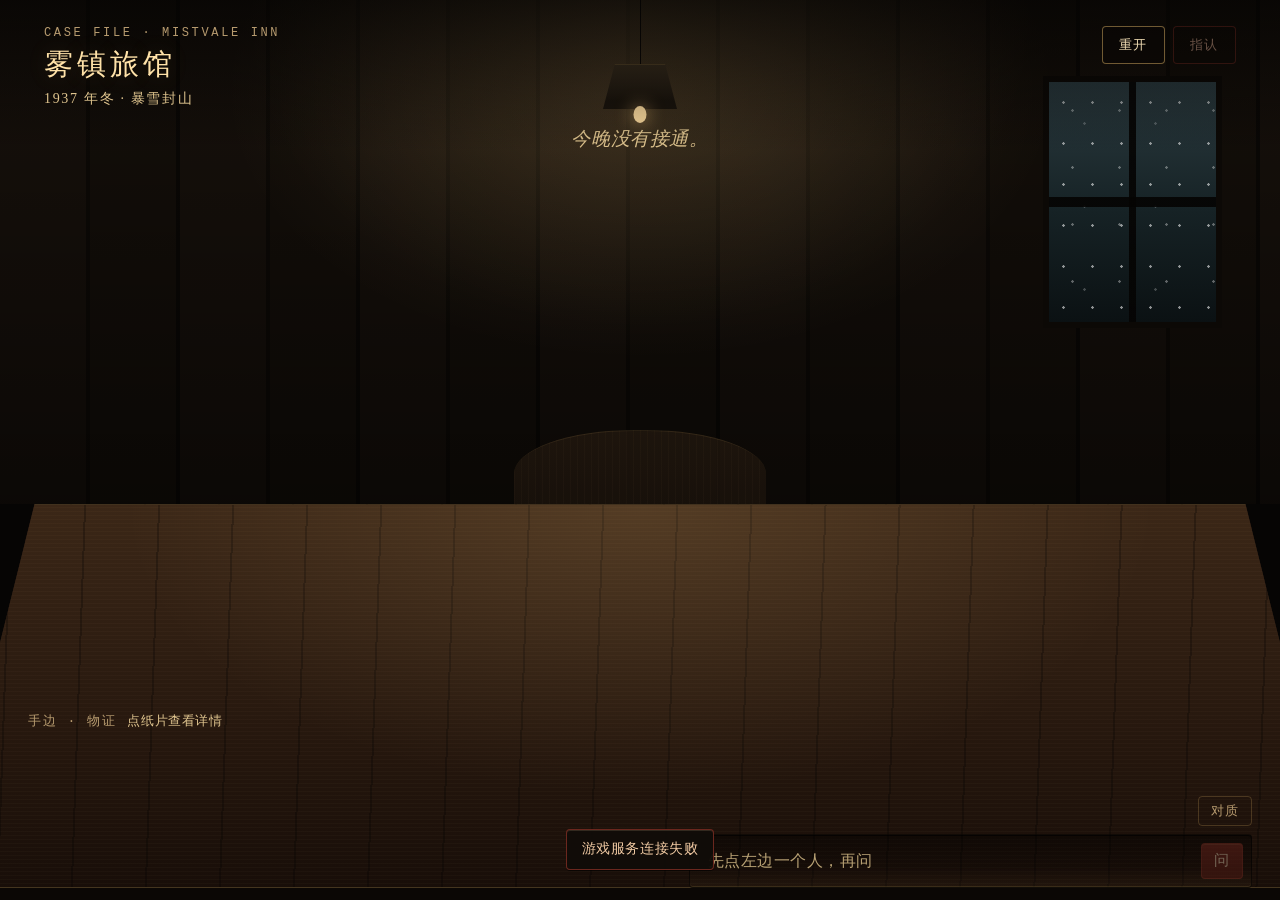
==== commit d0cf4523: "fix: 物证详情常驻，窄屏堆叠与出示状态修复" ====
--- a/project/web/index.html
+++ b/project/web/index.html
@@ -58,7 +58,7 @@
         <span id="confront-say-b" class="confront-say"></span>
       </div>
       <div class="confront-history" aria-label="先前对质">
-        <p class="confront-history-title">先前对质</p>
+        <p class="confront-history-title">对质记录</p>
         <ol class="confront-history-list"></ol>
       </div>
       <p id="confront-verdict" class="confront-verdict"></p>
@@ -98,7 +98,7 @@
 
       <div class="desk">
         <section class="hand" aria-label="手边物证">
-          <div class="hand-title">手边 · 物证<span class="hand-hint">点纸片查看</span></div>
+          <div class="hand-title">手边 · 物证<span id="hand-hint" class="hand-hint">点纸片查看详情</span></div>
           <div id="clue-hand" class="clue-hand"></div>
           <button id="present-button" class="present-button hidden" type="button">出示</button>
           <p id="present-target" class="present-target"></p>
@@ -107,7 +107,8 @@
         <section class="ask-desk" aria-label="问话">
           <div class="ask-row">
             <p id="last-question" class="last-question"></p>
-            <button id="confront-toggle" class="confront-toggle" type="button">对质</button>
+            <button id="confront-toggle" class="confront-toggle" type="button"
+                    aria-pressed="false">对质</button>
           </div>
           <form id="ask-form" class="ask-form" autocomplete="off">
             <input id="question-input" type="text" maxlength="200"
--- a/project/web/styles.css
+++ b/project/web/styles.css
@@ -290,6 +290,7 @@
   background: rgba(8, 6, 5, 0.32);
   font-size: var(--text-note);
   letter-spacing: 0.12em;
+  white-space: nowrap;
   transition:
     border-color 0.22s ease,
     color 0.22s ease,
@@ -350,7 +351,7 @@
   border-radius: var(--radius-control);
   color: var(--ink-dim);
   background: transparent;
-  opacity: 0.72;
+  opacity: 0.9;
   transition:
     border-color 0.22s ease,
     background 0.22s ease,
@@ -593,10 +594,10 @@
 .confront-line::before {
   flex: 0 0 auto;
   content: counter(confront-line, upper-alpha);
-  width: 16px;
+  width: 18px;
   color: var(--gold);
   font-family: var(--mono);
-  font-size: var(--text-tag);
+  font-size: 11.5px;
   line-height: 1.85;
   text-align: center;
   opacity: 0.82;
@@ -616,13 +617,9 @@
 
 .confront-say {
   min-width: 0;
-  max-height: 5.25em;
-  overflow-y: auto;
-  padding-right: 4px;
   color: var(--ink);
   font-size: var(--text-body);
   line-height: 1.75;
-  scrollbar-width: thin;
 }
 
 .confront-verdict {
@@ -672,14 +669,71 @@
 
 .confront-history-list {
   margin: 5px 0 0;
-  padding: 0 0 0 17px;
+  padding: 0;
+  list-style: none;
   color: var(--ink-soft);
   font-size: var(--text-note);
-  line-height: 1.7;
+}
+
+.confront-history-item {
+  padding: 6px 0 7px;
+  border-bottom: 1px dashed rgba(214, 173, 99, 0.1);
+}
+
+.confront-history-item:last-child {
+  border-bottom: 0;
+}
+
+.history-question {
+  margin: 0 0 3px;
+  color: var(--ink-soft);
+  font-size: var(--text-note);
+  line-height: 1.5;
+  letter-spacing: 0.02em;
+}
+
+.history-reply {
+  display: flex;
+  gap: 6px;
+  margin: 0;
+  font-size: var(--text-note);
+  line-height: 1.55;
+}
+
+.history-who {
+  flex: 0 0 auto;
+  color: var(--gold);
+  letter-spacing: 0.06em;
+}
+
+.history-say {
+  min-width: 0;
+  color: var(--ink);
+}
+
+.history-verdict {
+  margin: 4px 0 0;
+  color: var(--tone-unclear);
+  font-size: 12.5px;
+  font-weight: 500;
+  letter-spacing: 0.1em;
+  text-align: right;
+}
+
+.history-verdict[data-alignment="aligned"] {
+  color: var(--tone-agree);
+}
+
+.history-verdict[data-alignment="conflicting"] {
+  color: var(--tone-conflict);
+}
+
+.history-verdict[data-alignment="unclear"] {
+  color: var(--tone-unclear);
 }
 
 .confront-history-list:empty::before {
-  content: "尚无此前对质";
+  content: "尚无对质记录";
   color: var(--ink-dim);
   font-size: var(--text-note);
   letter-spacing: 0.04em;
@@ -852,6 +906,10 @@
 .actor-id.hidden {
   opacity: 0;
   visibility: hidden;
+}
+
+body.evidence-open .actor-id {
+  opacity: 0;
 }
 
 .actor-name {
@@ -990,6 +1048,14 @@
   letter-spacing: 0.14em;
 }
 
+.evidence-delta {
+  float: right;
+  color: #7d3027;
+  font-family: var(--mono);
+  font-size: var(--text-tag);
+  letter-spacing: 0.08em;
+}
+
 .evidence-name {
   display: block;
   margin-top: 5px;
@@ -1039,9 +1105,9 @@
 }
 
 .hand-hint {
-  color: rgba(183, 155, 111, 0.78);
+  color: var(--ink-soft);
   font-family: var(--serif);
-  font-size: 11px;
+  font-size: var(--text-note);
   letter-spacing: 0.04em;
 }
 
@@ -1741,7 +1807,7 @@
 
   .confront-say {
     font-size: var(--text-body);
-    max-height: 3.5em;
+
   }
 
   .window {
@@ -1856,9 +1922,6 @@
     background: rgba(10, 8, 6, 0.95);
   }
 
-  .confront-say {
-    max-height: 2.8em;
-  }
 
   #confront-log:not(.hidden) ~ .actor {
     opacity: 0.4;
@@ -1866,6 +1929,123 @@
 
   #confront-log:not(.hidden) ~ .actor-id {
     opacity: 0.35;
+  }
+}
+
+@media (max-width: 560px) {
+  .scene-header {
+    flex-wrap: wrap;
+    gap: 10px;
+    padding: 16px 18px 26px;
+  }
+
+  .header-actions {
+    width: 100%;
+    justify-content: flex-end;
+  }
+
+  .ghost-button,
+  .accuse-button {
+    padding: 7px 12px;
+    font-size: 12.5px;
+  }
+
+  .lamp {
+    display: none;
+  }
+
+  .side-rail {
+    top: 164px;
+    left: 14px;
+    width: 62px;
+    gap: 4px;
+  }
+
+  .side-suspect {
+    width: 62px;
+    height: 56px;
+  }
+
+  .side-name {
+    max-width: 60px;
+  }
+
+  .speech {
+    top: 162px;
+    left: 84px;
+    right: 14px;
+    font-size: 17px;
+  }
+
+  .confront-log {
+    top: 162px;
+    left: 78px;
+    right: 12px;
+    max-height: min(52vh, 460px);
+    padding: 10px 12px 8px;
+  }
+
+  .table {
+    left: 0;
+    right: 0;
+    min-height: 320px;
+  }
+
+  .table-surface {
+    clip-path: polygon(3% 0, 97% 0, 100% 100%, 0 100%);
+  }
+
+  .table-focus {
+    top: 44%;
+    width: min(250px, 66vw);
+  }
+
+  .actor-id {
+    bottom: 33%;
+  }
+
+  .desk {
+    left: 5%;
+    right: 5%;
+    bottom: 2%;
+    height: 288px;
+    flex-direction: column;
+    align-items: stretch;
+    justify-content: flex-end;
+    gap: 10px;
+  }
+
+  .hand {
+    width: 100%;
+    height: 170px;
+  }
+
+  .clue-hand {
+    height: 138px;
+    padding: 16px 2px 4px;
+  }
+
+  .hand-title,
+  .empty-hand {
+    margin-left: 0;
+  }
+
+  .ask-desk {
+    width: 100%;
+    height: auto;
+    align-items: stretch;
+  }
+
+  .ask-form {
+    padding-left: 12px;
+  }
+
+  .ask-row .last-question {
+    text-align: left;
+  }
+
+  .present-target {
+    bottom: 32px;
   }
 }
 
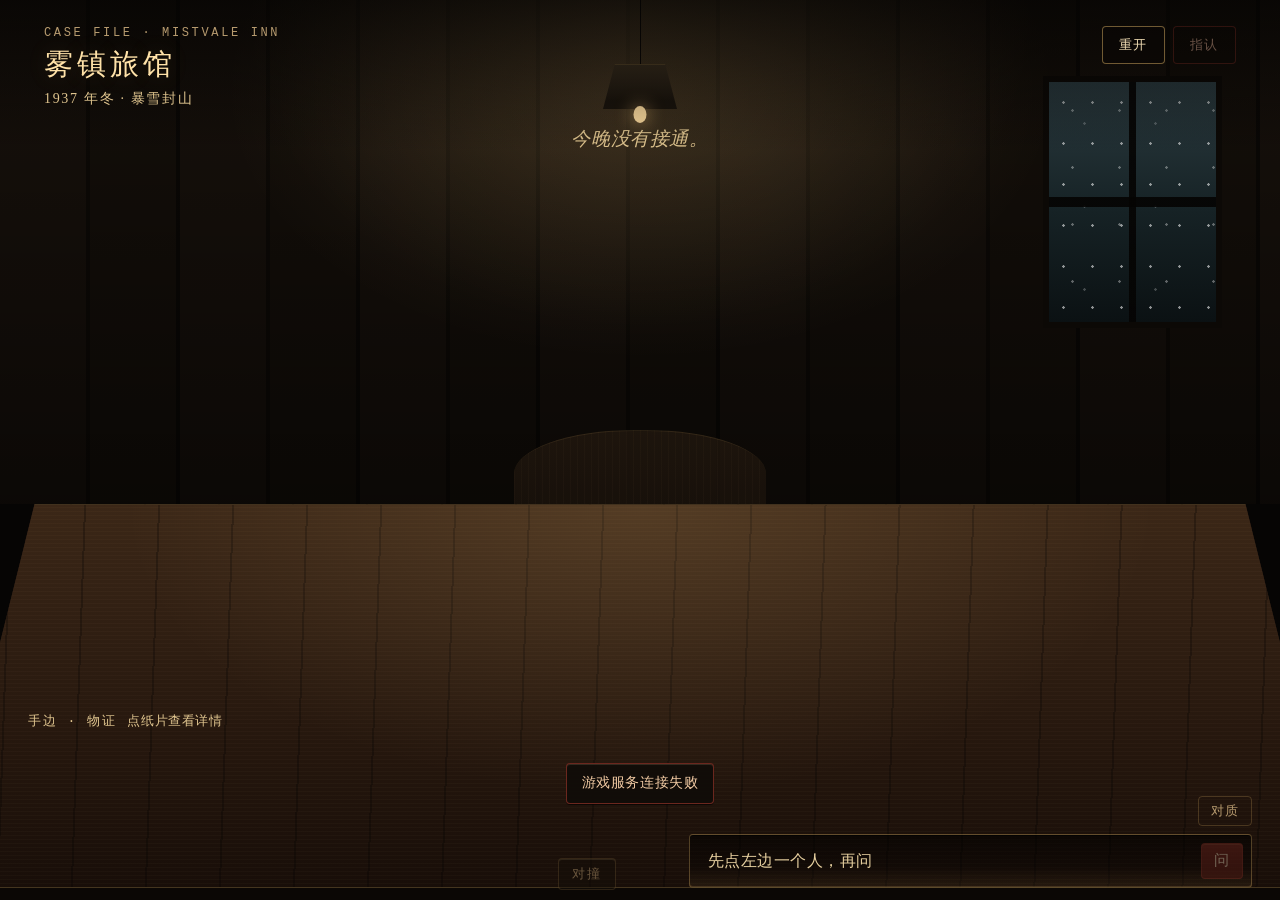
==== commit 2d4458be: "feat: 对撞双纸吸合动画与推断卡，侧栏与输入可读性修复" ====
--- a/project/web/index.html
+++ b/project/web/index.html
@@ -90,6 +90,12 @@
 
     <div id="table-focus" class="table-focus">
       <div id="table-evidence" class="table-evidence hidden"></div>
+      <div id="combine-card" class="combine-card hidden" role="status" aria-live="polite">
+        <span class="combine-stamp">对撞</span>
+        <p id="combine-title" class="combine-title"></p>
+        <p id="combine-text" class="combine-text"></p>
+        <p id="combine-pressure" class="combine-pressure"></p>
+      </div>
     </div>
 
     <section class="table" aria-label="审讯桌">
@@ -100,8 +106,15 @@
         <section class="hand" aria-label="手边物证">
           <div class="hand-title">手边 · 物证<span id="hand-hint" class="hand-hint">点纸片查看详情</span></div>
           <div id="clue-hand" class="clue-hand"></div>
-          <button id="present-button" class="present-button hidden" type="button">出示</button>
-          <p id="present-target" class="present-target"></p>
+          <div id="hand-actions" class="hand-actions">
+            <p id="present-target" class="present-target"></p>
+            <div class="hand-buttons">
+              <button id="present-button" class="present-button hidden" type="button">出示</button>
+              <button id="combine-button" class="combine-button" type="button"
+                      aria-pressed="false">对撞</button>
+              <button id="combine-exit" class="combine-exit hidden" type="button">退出</button>
+            </div>
+          </div>
         </section>
 
         <section class="ask-desk" aria-label="问话">
--- a/project/web/styles.css
+++ b/project/web/styles.css
@@ -351,7 +351,7 @@
   border-radius: var(--radius-control);
   color: var(--ink-dim);
   background: transparent;
-  opacity: 0.9;
+  opacity: 1;
   transition:
     border-color 0.22s ease,
     background 0.22s ease,
@@ -368,6 +368,22 @@
   opacity: 1;
   border-color: var(--gold);
   background: rgba(214, 173, 99, 0.07);
+}
+
+.side-suspect.mood-shaken {
+  box-shadow: inset 0 0 0 1px rgba(214, 173, 99, 0.26);
+}
+
+.side-suspect.mood-shaken .mini-silhouette {
+  filter: drop-shadow(0 0 5px rgba(214, 173, 99, 0.3));
+}
+
+.side-suspect.mood-softened {
+  box-shadow: inset 0 0 0 1px rgba(255, 210, 140, 0.4);
+}
+
+.side-suspect.mood-softened .mini-silhouette {
+  filter: drop-shadow(0 0 7px rgba(255, 210, 140, 0.45));
 }
 
 .mini-silhouette {
@@ -457,7 +473,7 @@
 .side-name {
   max-width: 68px;
   overflow: hidden;
-  color: var(--ink-dim);
+  color: var(--ink);
   font-size: var(--text-note);
   line-height: 1.25;
   letter-spacing: 0.04em;
@@ -514,7 +530,7 @@
   left: 50%;
   z-index: 6;
   width: min(680px, 58vw);
-  max-height: clamp(190px, 38vh, 340px);
+  max-height: clamp(240px, 46vh, 430px);
   overflow-y: auto;
   overscroll-behavior: contain;
   transform: translateX(-50%);
@@ -1072,6 +1088,109 @@
   line-height: 1.6;
 }
 
+.combine-card {
+  position: absolute;
+  top: 0;
+  left: 50%;
+  width: min(360px, 36vw);
+  padding: 14px 15px 12px;
+  overflow: hidden;
+  border: 1px solid #b49a6d;
+  border-radius: var(--radius-panel);
+  color: var(--paper-ink);
+  background:
+    repeating-linear-gradient(
+      0deg,
+      rgba(95, 65, 28, 0.05) 0 1px,
+      transparent 1px 3px
+    ),
+    linear-gradient(150deg, #f0e3c6 0%, var(--paper) 54%, var(--paper-deep) 100%);
+  box-shadow:
+    inset 0 1px 0 rgba(255, 246, 220, 0.55),
+    0 1px 0 var(--edge-press);
+  opacity: 0;
+  transform: translate(-50%, 8px);
+  transition: opacity 0.3s ease, transform 0.3s ease;
+  pointer-events: none;
+}
+
+.combine-card.visible {
+  opacity: 1;
+  transform: translate(-50%, 0);
+}
+
+.combine-card::after {
+  content: "";
+  position: absolute;
+  inset: 0;
+  border-top: 1px solid rgba(255, 246, 220, 0.42);
+  border-radius: inherit;
+  pointer-events: none;
+}
+
+.combine-stamp {
+  position: absolute;
+  top: 9px;
+  right: 10px;
+  padding: 2px 7px;
+  border: 2px solid rgba(143, 51, 40, 0.86);
+  color: rgba(125, 48, 39, 0.92);
+  font-family: var(--mono);
+  font-size: 12px;
+  line-height: 1.15;
+  letter-spacing: 0.2em;
+  transform: rotate(7deg);
+  opacity: 0.9;
+}
+
+.combine-card.stamping .combine-stamp {
+  animation: stampIn 0.5s cubic-bezier(0.2, 0.9, 0.3, 1.4) both;
+}
+
+@keyframes stampIn {
+  0% {
+    opacity: 0;
+    transform: rotate(7deg) scale(1.7);
+  }
+  60% {
+    opacity: 0.95;
+    transform: rotate(7deg) scale(0.96);
+  }
+  100% {
+    opacity: 0.9;
+    transform: rotate(7deg) scale(1);
+  }
+}
+
+.combine-title {
+  margin: 0;
+  padding-right: 64px;
+  color: #1f150c;
+  font-size: 16px;
+  font-weight: 700;
+  line-height: 1.4;
+  letter-spacing: 0.08em;
+}
+
+.combine-text {
+  margin: 8px 0 0;
+  color: var(--paper-ink-soft);
+  font-size: 13.5px;
+  line-height: 1.7;
+  letter-spacing: 0.02em;
+}
+
+.combine-pressure {
+  margin: 9px 0 0;
+  padding-top: 7px;
+  border-top: 1px dashed rgba(125, 48, 39, 0.34);
+  color: #7d3027;
+  font-family: var(--mono);
+  font-size: 12.5px;
+  line-height: 1.5;
+  letter-spacing: 0.04em;
+}
+
 .desk {
   position: absolute;
   left: 6.5%;
@@ -1098,7 +1217,7 @@
   display: flex;
   align-items: baseline;
   gap: 10px;
-  color: var(--ink-dim);
+  color: var(--ink-soft);
   font-family: var(--mono);
   font-size: var(--text-note);
   letter-spacing: 0.16em;
@@ -1167,6 +1286,18 @@
   margin-left: 0;
 }
 
+.clue-hand.density-2 .clue-slip {
+  margin-left: -10px;
+}
+
+.clue-hand.density-3 .clue-slip {
+  margin-left: -6px;
+}
+
+.clue-hand.density-4 .clue-slip {
+  margin-left: 0;
+}
+
 .clue-slip:hover {
   transform: translateY(-7px) rotate(0deg);
 }
@@ -1191,6 +1322,31 @@
   transform: rotate(8deg);
 }
 
+.clue-slip.combine-picked {
+  transform: translateY(-14px) rotate(0deg);
+  outline: 1px solid var(--red);
+  outline-offset: 1px;
+  z-index: 20 !important;
+}
+
+.clue-slip.combine-picked::after {
+  content: attr(data-pick);
+  position: absolute;
+  top: 3px;
+  right: 3px;
+  z-index: 2;
+  width: 18px;
+  height: 18px;
+  border: 1px solid var(--gold);
+  border-radius: 50%;
+  color: var(--gold-bright);
+  background: rgba(10, 8, 6, 0.9);
+  font-family: var(--mono);
+  font-size: 11.5px;
+  line-height: 17px;
+  text-align: center;
+}
+
 .clue-stamp {
   display: block;
   color: #7d3027;
@@ -1209,34 +1365,103 @@
   letter-spacing: 0.03em;
 }
 
-.present-button {
+.hand-actions {
   position: absolute;
   right: 0;
   bottom: 0;
+  z-index: 26;
+  display: flex;
+  flex-direction: column;
+  align-items: flex-end;
+  gap: 4px;
+  max-width: 72%;
+}
+
+.hand-buttons {
+  display: flex;
+  align-items: center;
+  gap: 6px;
+}
+
+.present-button {
   padding: 6px 13px;
-  border: 1px solid rgba(143, 51, 40, 0.7);
+  border: 1px solid rgba(190, 96, 74, 0.8);
   border-radius: var(--radius-control);
-  color: #f0c9a2;
-  background: rgba(143, 51, 40, 0.22);
+  color: #ffd9bc;
+  background: linear-gradient(180deg, rgba(108, 40, 31, 0.94), rgba(55, 20, 15, 0.94));
   font-size: var(--text-note);
   letter-spacing: 0.12em;
-  z-index: 25;
+  box-shadow: inset 0 1px 0 rgba(255, 210, 170, 0.16);
 }
 
 .present-button:hover:not(:disabled) {
-  background: rgba(143, 51, 40, 0.38);
+  background: linear-gradient(180deg, rgba(132, 48, 37, 0.96), rgba(68, 24, 18, 0.96));
   border-color: #b94b3a;
 }
 
+.present-button:disabled {
+  opacity: 0.66;
+  color: #dcb695;
+  border-color: rgba(214, 173, 99, 0.38);
+  background: rgba(143, 51, 40, 0.16);
+}
+
+.combine-button {
+  padding: 6px 13px;
+  border: 1px solid rgba(214, 173, 99, 0.66);
+  border-radius: var(--radius-control);
+  color: var(--gold-bright);
+  background: linear-gradient(180deg, rgba(58, 44, 24, 0.95), rgba(26, 19, 11, 0.95));
+  font-size: var(--text-note);
+  letter-spacing: 0.12em;
+  box-shadow: inset 0 1px 0 rgba(255, 226, 168, 0.18);
+  transition:
+    border-color 0.22s ease,
+    color 0.22s ease,
+    background 0.22s ease;
+}
+
+.combine-button:hover:not(:disabled) {
+  border-color: var(--gold-bright);
+  color: #fff0cd;
+  background: linear-gradient(180deg, rgba(78, 58, 30, 0.96), rgba(34, 24, 13, 0.96));
+}
+
+.combine-button.active {
+  border-color: var(--gold-bright);
+  color: #fff0cd;
+  background: linear-gradient(180deg, rgba(96, 71, 34, 0.96), rgba(42, 29, 14, 0.96));
+}
+
+.combine-button:disabled {
+  opacity: 0.5;
+  color: var(--ink-dim);
+  border-color: rgba(214, 173, 99, 0.3);
+  background: rgba(20, 15, 9, 0.86);
+}
+
+.combine-exit {
+  padding: 3px 8px;
+  border: 1px solid rgba(214, 173, 99, 0.28);
+  border-radius: var(--radius-control);
+  color: var(--ink-soft);
+  background: rgba(8, 6, 5, 0.72);
+  font-size: 12px;
+  letter-spacing: 0.08em;
+}
+
+.combine-exit:hover:not(:disabled) {
+  border-color: var(--gold);
+  color: var(--gold-bright);
+}
+
 .present-target {
-  position: absolute;
-  right: 0;
-  bottom: 30px;
   margin: 0;
-  color: var(--ink-dim);
+  color: var(--ink-soft);
   font-size: var(--text-note);
   letter-spacing: 0.06em;
   text-align: right;
+  text-shadow: 0 1px 0 rgba(0, 0, 0, 0.72);
 }
 
 .ask-row {
@@ -1310,17 +1535,17 @@
   align-items: center;
   gap: 10px;
   padding: 8px 8px 8px 18px;
-  border: 1px solid rgba(0, 0, 0, 0.55);
+  border: 1px solid rgba(214, 173, 99, 0.34);
   border-radius: var(--radius-control);
   background: linear-gradient(
     180deg,
-    rgba(0, 0, 0, 0.42),
-    rgba(6, 4, 3, 0.24) 62%,
-    rgba(214, 173, 99, 0.05)
+    rgba(0, 0, 0, 0.56),
+    rgba(6, 4, 3, 0.38) 62%,
+    rgba(214, 173, 99, 0.07)
   );
   box-shadow:
     inset 0 1px 0 rgba(0, 0, 0, 0.7),
-    inset 0 -1px 0 rgba(214, 173, 99, 0.14);
+    inset 0 -1px 0 rgba(214, 173, 99, 0.18);
   transition: border-color 0.22s ease, box-shadow 0.22s ease;
 }
 
@@ -1345,7 +1570,7 @@
 }
 
 .ask-form input::placeholder {
-  color: rgba(224, 197, 143, 0.8);
+  color: #e6cf9f;
   opacity: 1;
 }
 
@@ -1393,6 +1618,19 @@
   opacity: 0;
 }
 
+.combine-fly {
+  z-index: 72;
+  transition:
+    transform 0.52s cubic-bezier(0.22, 0.7, 0.2, 1),
+    opacity 0.24s ease;
+}
+
+.combine-fly.closing {
+  transition:
+    transform 0.22s ease-out,
+    opacity 0.24s ease;
+}
+
 .fly-stamp {
   display: block;
   color: #7d3027;
@@ -1413,7 +1651,7 @@
 .toasts {
   position: fixed;
   left: 50%;
-  bottom: 30px;
+  bottom: 96px;
   z-index: 60;
   width: min(440px, calc(100vw - 40px));
   display: flex;
@@ -1625,6 +1863,21 @@
   line-height: 1.75;
 }
 
+.truth-item.unfound {
+  border-left-color: rgba(154, 176, 196, 0.28);
+}
+
+.truth-item.unfound .truth-id {
+  color: var(--ink-dim);
+}
+
+.truth-text.truth-locked {
+  color: var(--ink-dim);
+  font-size: var(--text-note);
+  font-style: italic;
+  letter-spacing: 0.18em;
+}
+
 .missed-panel {
   padding-left: 24px;
   border-left: 1px solid var(--line);
@@ -1738,6 +1991,12 @@
     width: 47%;
   }
 
+  .hand-buttons {
+    flex-direction: column;
+    align-items: flex-end;
+    gap: 4px;
+  }
+
   .ask-desk {
     width: 45%;
   }
@@ -1858,6 +2117,10 @@
     padding: 16px 5px 4px;
   }
 
+  .combine-card {
+    width: min(330px, 56vw);
+  }
+
   .clue-slip {
     width: 76px;
     height: 100px;
@@ -1922,6 +2185,10 @@
     background: rgba(10, 8, 6, 0.95);
   }
 
+  .table-focus {
+    top: 30%;
+  }
+
 
   #confront-log:not(.hidden) ~ .actor {
     opacity: 0.4;
@@ -1979,10 +2246,24 @@
 
   .confront-log {
     top: 162px;
-    left: 78px;
+    left: 84px;
     right: 12px;
-    max-height: min(52vh, 460px);
+    max-height: min(40vh, 340px);
     padding: 10px 12px 8px;
+  }
+
+  .toasts {
+    bottom: 112px;
+    width: min(320px, calc(100vw - 48px));
+  }
+
+  .clue-hand.density-2 .clue-slip,
+  .clue-hand.density-3 .clue-slip {
+    margin-left: 4px;
+  }
+
+  .clue-hand.density-4 .clue-slip {
+    margin-left: -10px;
   }
 
   .table {
@@ -2044,8 +2325,52 @@
     text-align: left;
   }
 
-  .present-target {
-    bottom: 32px;
+  .hand-actions {
+    gap: 3px;
+    max-width: 84%;
+  }
+
+  .hand-buttons {
+    gap: 4px;
+  }
+
+  .present-button,
+  .combine-button {
+    padding: 5px 10px;
+    font-size: 12.5px;
+  }
+
+  .combine-exit {
+    padding: 3px 7px;
+    font-size: 11.5px;
+  }
+
+  .combine-card {
+    left: calc(50% + 26px);
+    width: min(342px, calc(100vw - 104px));
+    padding: 12px 13px 11px;
+  }
+
+  .combine-title {
+    padding-right: 58px;
+    font-size: 15px;
+  }
+
+  .combine-text {
+    font-size: 13px;
+    line-height: 1.65;
+  }
+
+  .combine-stamp {
+    top: 7px;
+    right: 8px;
+    font-size: 11.5px;
+  }
+}
+
+@media (max-width: 820px) and (max-height: 780px) {
+  .table-focus {
+    top: 30%;
   }
 }
 
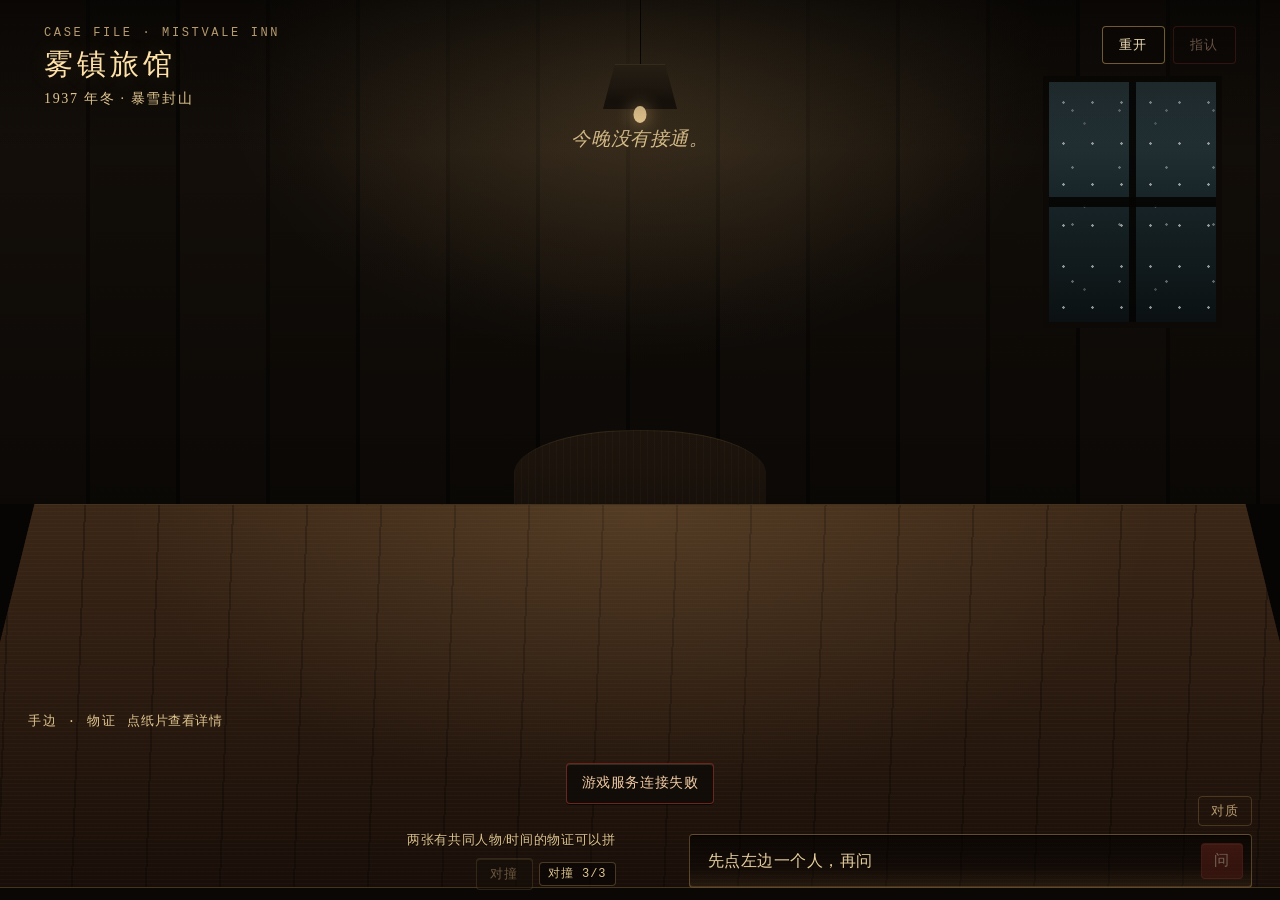
==== commit 0e39ecc2: "feat: 对撞次数徽章、失败诊断与推断追问入口" ====
--- a/project/web/index.html
+++ b/project/web/index.html
@@ -95,6 +95,10 @@
         <p id="combine-title" class="combine-title"></p>
         <p id="combine-text" class="combine-text"></p>
         <p id="combine-pressure" class="combine-pressure"></p>
+        <p id="combine-reaction" class="combine-reaction hidden"></p>
+        <div class="combine-actions">
+          <button id="combine-followup" class="combine-followup hidden" type="button">拿这条去问他</button>
+        </div>
       </div>
     </div>
 
@@ -107,11 +111,13 @@
           <div class="hand-title">手边 · 物证<span id="hand-hint" class="hand-hint">点纸片查看详情</span></div>
           <div id="clue-hand" class="clue-hand"></div>
           <div id="hand-actions" class="hand-actions">
+            <p id="combine-rule" class="combine-rule">两张有共同人物/时间的物证可以拼</p>
             <p id="present-target" class="present-target"></p>
             <div class="hand-buttons">
               <button id="present-button" class="present-button hidden" type="button">出示</button>
               <button id="combine-button" class="combine-button" type="button"
                       aria-pressed="false">对撞</button>
+              <span id="combine-count" class="combine-count" aria-live="polite">对撞 3/3</span>
               <button id="combine-exit" class="combine-exit hidden" type="button">退出</button>
             </div>
           </div>
--- a/project/web/styles.css
+++ b/project/web/styles.css
@@ -1032,6 +1032,8 @@
 }
 
 .table-evidence {
+  position: relative;
+  z-index: 2;
   padding: 10px 13px 11px;
   border: 1px solid #b49a6d;
   border-radius: var(--radius-paper);
@@ -1092,8 +1094,8 @@
   position: absolute;
   top: 0;
   left: 50%;
-  width: min(360px, 36vw);
-  padding: 14px 15px 12px;
+  width: min(408px, 40vw);
+  padding: 14px 16px 13px;
   overflow: hidden;
   border: 1px solid #b49a6d;
   border-radius: var(--radius-panel);
@@ -1119,6 +1121,11 @@
   transform: translate(-50%, 0);
 }
 
+.combine-card.suppressed {
+  opacity: 0;
+  transition: opacity 0.18s ease;
+}
+
 .combine-card::after {
   content: "";
   position: absolute;
@@ -1175,8 +1182,8 @@
 .combine-text {
   margin: 8px 0 0;
   color: var(--paper-ink-soft);
-  font-size: 13.5px;
-  line-height: 1.7;
+  font-size: 14px;
+  line-height: 1.68;
   letter-spacing: 0.02em;
 }
 
@@ -1186,9 +1193,51 @@
   border-top: 1px dashed rgba(125, 48, 39, 0.34);
   color: #7d3027;
   font-family: var(--mono);
-  font-size: 12.5px;
+  font-size: 13px;
   line-height: 1.5;
   letter-spacing: 0.04em;
+}
+
+.combine-reaction {
+  margin: 7px 0 0;
+  padding-left: 9px;
+  border-left: 2px solid rgba(143, 51, 40, 0.42);
+  color: #4a3520;
+  font-size: 13.5px;
+  font-style: italic;
+  line-height: 1.6;
+  letter-spacing: 0.03em;
+}
+
+.combine-actions {
+  display: flex;
+  justify-content: flex-end;
+  margin-top: 10px;
+}
+
+.combine-followup {
+  padding: 5px 12px;
+  border: 1px solid rgba(143, 51, 40, 0.62);
+  border-radius: var(--radius-control);
+  color: #7d3027;
+  background: rgba(255, 246, 220, 0.42);
+  font-size: 13px;
+  letter-spacing: 0.1em;
+  pointer-events: auto;
+  transition:
+    color 0.2s ease,
+    border-color 0.2s ease,
+    background 0.2s ease;
+}
+
+.combine-followup:hover:not(:disabled) {
+  border-color: #8f3328;
+  color: #5d2119;
+  background: rgba(255, 246, 220, 0.72);
+}
+
+.combine-followup:disabled {
+  opacity: 0.5;
 }
 
 .desk {
@@ -1228,6 +1277,16 @@
   font-family: var(--serif);
   font-size: var(--text-note);
   letter-spacing: 0.04em;
+}
+
+.combine-rule {
+  margin: 0;
+  color: var(--ink-soft);
+  font-size: 12.5px;
+  line-height: 1.4;
+  letter-spacing: 0.05em;
+  text-align: right;
+  text-shadow: 0 1px 0 rgba(0, 0, 0, 0.72);
 }
 
 .clue-hand {
@@ -1450,6 +1509,25 @@
   letter-spacing: 0.08em;
 }
 
+.combine-count {
+  padding: 4px 8px;
+  border: 1px solid rgba(214, 173, 99, 0.3);
+  border-radius: var(--radius-control);
+  color: var(--ink-soft);
+  background: rgba(8, 6, 5, 0.66);
+  font-family: var(--mono);
+  font-size: 12px;
+  line-height: 1.2;
+  letter-spacing: 0.08em;
+  white-space: nowrap;
+  text-shadow: 0 1px 0 rgba(0, 0, 0, 0.72);
+}
+
+.combine-count.exhausted {
+  border-color: rgba(143, 51, 40, 0.6);
+  color: #d78d75;
+}
+
 .combine-exit:hover:not(:disabled) {
   border-color: var(--gold);
   color: var(--gold-bright);
@@ -2118,7 +2196,11 @@
   }
 
   .combine-card {
-    width: min(330px, 56vw);
+    width: min(370px, 62vw);
+  }
+
+  .combine-rule {
+    font-size: 12px;
   }
 
   .clue-slip {
@@ -2253,7 +2335,7 @@
   }
 
   .toasts {
-    bottom: 112px;
+    bottom: 300px;
     width: min(320px, calc(100vw - 48px));
   }
 
@@ -2277,7 +2359,7 @@
   }
 
   .table-focus {
-    top: 44%;
+    top: 31%;
     width: min(250px, 66vw);
   }
 
@@ -2311,6 +2393,11 @@
     margin-left: 0;
   }
 
+  .combine-rule {
+
+    font-size: 12px;
+  }
+
   .ask-desk {
     width: 100%;
     height: auto;
@@ -2348,17 +2435,42 @@
   .combine-card {
     left: calc(50% + 26px);
     width: min(342px, calc(100vw - 104px));
-    padding: 12px 13px 11px;
+    max-height: 48vh;
+    padding: 10px 12px 9px;
+    overflow-y: auto;
   }
 
   .combine-title {
-    padding-right: 58px;
-    font-size: 15px;
+    padding-right: 54px;
+    font-size: 14.5px;
+    line-height: 1.35;
   }
 
   .combine-text {
+    margin-top: 6px;
     font-size: 13px;
-    line-height: 1.65;
+    line-height: 1.58;
+  }
+
+  .combine-pressure {
+    margin-top: 6px;
+    padding-top: 5px;
+    font-size: 12px;
+  }
+
+  .combine-reaction {
+    margin-top: 5px;
+    font-size: 12.5px;
+    line-height: 1.45;
+  }
+
+  .combine-actions {
+    margin-top: 7px;
+  }
+
+  .combine-followup {
+    padding: 4px 10px;
+    font-size: 12.5px;
   }
 
   .combine-stamp {
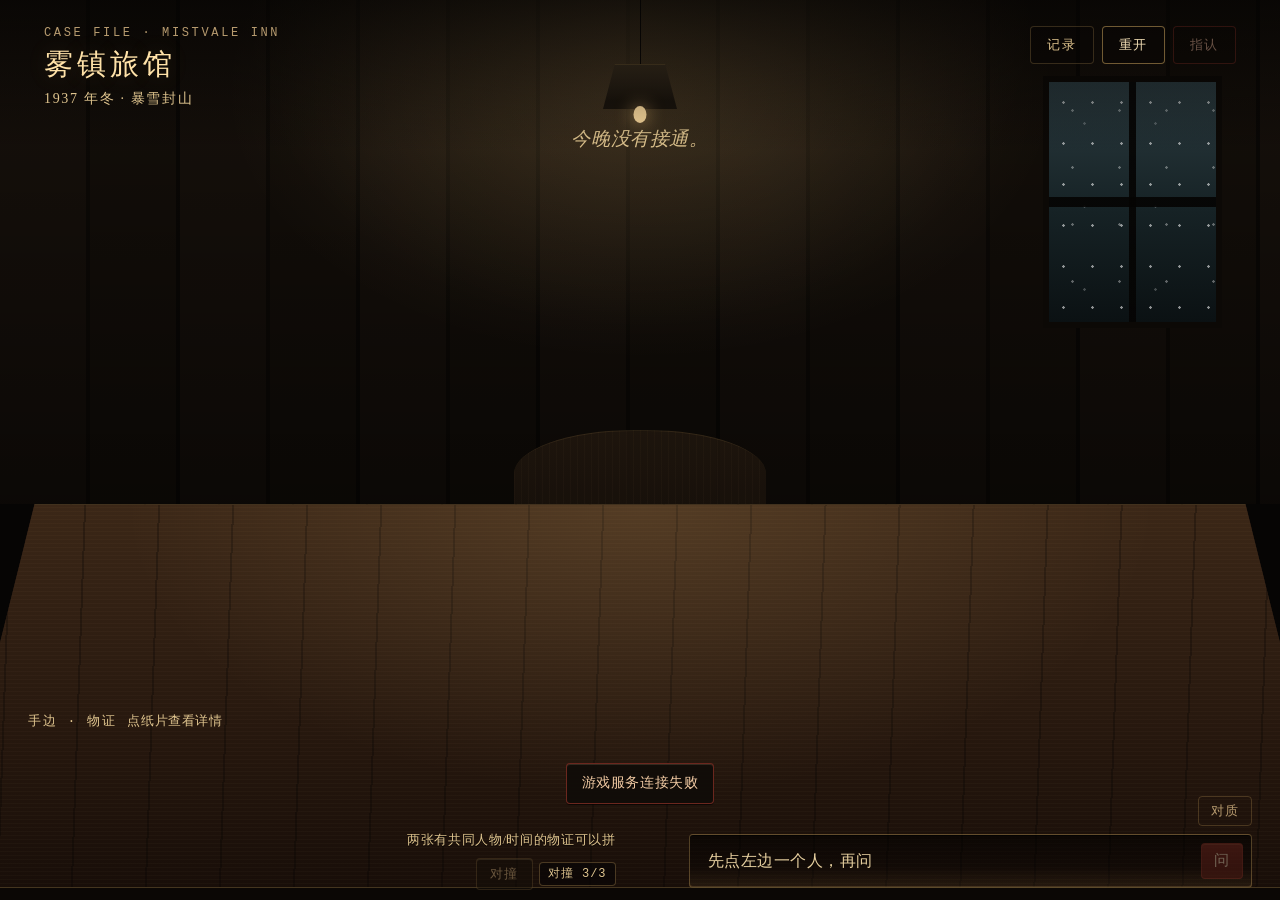
==== commit ed216399: "feat: 卷宗式对局记录面板与 JSON 导出" ====
--- a/project/web/index.html
+++ b/project/web/index.html
@@ -30,6 +30,8 @@
         <p id="era" class="case-era">1937 年冬 · 暴雪封山</p>
       </div>
       <div class="header-actions">
+        <button id="log-button" class="ghost-button log-button" type="button"
+                aria-expanded="false" aria-controls="log-panel">记录</button>
         <button id="restart-button" class="ghost-button" type="button">重开</button>
         <button id="accuse-button" class="accuse-button" type="button" disabled>指认</button>
       </div>
@@ -63,6 +65,27 @@
       </div>
       <p id="confront-verdict" class="confront-verdict"></p>
     </div>
+
+    <section id="social-event" class="social-event hidden" data-kind="approach"
+             aria-live="polite" aria-label="有人主动开口">
+      <div class="social-figure" id="social-figure" aria-hidden="true">
+        <span class="social-silhouette">
+          <span class="mini-head"></span>
+          <span class="mini-body"></span>
+        </span>
+      </div>
+      <div class="social-event-body">
+        <p class="social-event-kicker">
+          <span id="social-event-kind">廊下有人走近</span>
+          <span id="social-event-target" class="social-event-target hidden"></span>
+        </p>
+        <p id="social-event-speaker" class="social-event-speaker"></p>
+        <p id="social-event-line" class="social-event-line"></p>
+        <div id="social-event-choices" class="social-event-choices"></div>
+        <p id="social-event-reply" class="social-event-reply hidden"></p>
+        <p id="social-event-effects" class="social-event-effects hidden"></p>
+      </div>
+    </section>
 
     <div class="chair" aria-hidden="true"></div>
 
@@ -141,6 +164,52 @@
 
   <div id="toasts" class="toasts" aria-live="polite" aria-atomic="false"></div>
 
+  <section id="accuse-panel" class="accuse-panel hidden" aria-hidden="true" role="dialog"
+           aria-modal="true" aria-labelledby="accuse-panel-title">
+    <div class="accuse-sheet">
+      <header class="accuse-head">
+        <p class="case-kicker">CLOSING STATEMENT</p>
+        <h2 id="accuse-panel-title" class="accuse-title">结案陈词</h2>
+        <p id="accuse-suspect" class="accuse-suspect"></p>
+        <p class="accuse-lede">谁、怎么下手、什么时候。三张卡按在桌上，缺一张都不算结案。</p>
+      </header>
+      <div id="accuse-cards" class="accuse-cards">
+        <div class="accuse-card" data-dim="motive">
+          <div class="accuse-card-head">
+            <span class="accuse-card-index">壹</span>
+            <span id="accuse-label-motive" class="accuse-card-title">动机</span>
+            <span class="accuse-card-state">未定</span>
+          </div>
+          <div id="accuse-options-motive" class="accuse-options" role="radiogroup"
+               aria-labelledby="accuse-label-motive"></div>
+        </div>
+        <div class="accuse-card" data-dim="method">
+          <div class="accuse-card-head">
+            <span class="accuse-card-index">贰</span>
+            <span id="accuse-label-method" class="accuse-card-title">手法</span>
+            <span class="accuse-card-state">未定</span>
+          </div>
+          <div id="accuse-options-method" class="accuse-options" role="radiogroup"
+               aria-labelledby="accuse-label-method"></div>
+        </div>
+        <div class="accuse-card" data-dim="time">
+          <div class="accuse-card-head">
+            <span class="accuse-card-index">叁</span>
+            <span id="accuse-label-time" class="accuse-card-title">时间</span>
+            <span class="accuse-card-state">未定</span>
+          </div>
+          <div id="accuse-options-time" class="accuse-options" role="radiogroup"
+               aria-labelledby="accuse-label-time"></div>
+        </div>
+      </div>
+      <p id="accuse-hint" class="accuse-hint" aria-live="polite">还差三格：动机、手法、时间。</p>
+      <footer class="accuse-actions">
+        <button id="accuse-cancel" class="ghost-button" type="button">回审讯</button>
+        <button id="accuse-submit" class="accuse-submit" type="button" disabled>提交指认</button>
+      </footer>
+    </div>
+  </section>
+
   <section id="verdict" class="verdict hidden" aria-hidden="true" role="dialog"
            aria-modal="true" aria-labelledby="verdict-title">
     <div class="verdict-frame">
@@ -149,6 +218,8 @@
         <h2 id="verdict-title" class="verdict-result">真相</h2>
         <p id="verdict-subtitle" class="verdict-subtitle"></p>
       </header>
+      <div id="verdict-dimensions" class="verdict-dimensions hidden"
+           aria-label="三项指认结果"></div>
       <div class="verdict-grid">
         <section class="truth-panel">
           <h3>真相时间线</h3>
@@ -162,10 +233,38 @@
         </section>
       </div>
       <footer class="verdict-actions">
+        <button id="verdict-log-button" class="ghost-button" type="button">查看本局记录</button>
         <button id="restart-verdict" class="ghost-button" type="button">重新开局</button>
       </footer>
     </div>
   </section>
+
+  <aside id="log-panel" class="log-panel hidden" aria-hidden="true" role="dialog"
+         aria-modal="false" aria-labelledby="log-title">
+    <div class="log-sheet">
+      <header class="log-head">
+        <p class="case-kicker">CASE NOTES · 审讯卷宗</p>
+        <div class="log-title-row">
+          <span class="log-seal" aria-hidden="true">卷</span>
+          <h2 id="log-title" class="log-title">对局记录</h2>
+          <span id="log-count" class="log-count">空卷</span>
+        </div>
+        <p class="log-lede">这一晚说过的话、递出的物证、对上的口径，都按次序记在下面。</p>
+        <div class="log-head-actions">
+          <button id="log-export" class="log-export" type="button" disabled>导出 JSON</button>
+          <button id="log-close" class="log-close" type="button" aria-label="收卷并关闭记录">收卷</button>
+        </div>
+      </header>
+      <div id="log-scroll" class="log-scroll">
+        <p id="log-empty" class="log-empty">本局还没有记录</p>
+        <ol id="log-list" class="log-list"></ol>
+      </div>
+      <footer class="log-foot">
+        <span>MISTVALE INN · 记事簿</span>
+        <span id="log-game-id" class="log-game-id"></span>
+      </footer>
+    </div>
+  </aside>
 
   <noscript>这款游戏需要启用 JavaScript。</noscript>
 </body>
--- a/project/web/styles.css
+++ b/project/web/styles.css
@@ -768,6 +768,355 @@
   }
 }
 
+/* NPC 主动插话：像有人从廊下走到桌边，不是系统弹窗 */
+.social-event {
+  --social-accent: #d6ad63;
+  --social-accent-soft: rgba(214, 173, 99, 0.36);
+  --social-accent-wash: rgba(214, 173, 99, 0.12);
+  position: absolute;
+  top: clamp(292px, 38vh, 382px);
+  left: 50%;
+  z-index: 8;
+  display: flex;
+  gap: 11px;
+  width: min(430px, 46vw);
+  padding: 12px 14px;
+  border: 1px solid var(--social-accent);
+  border-radius: var(--radius-panel);
+  background:
+    linear-gradient(110deg, rgba(45, 32, 20, 0.97), rgba(13, 10, 7, 0.97) 58%),
+    var(--night);
+  box-shadow:
+    inset 0 1px 0 rgba(255, 226, 168, 0.12),
+    0 1px 0 var(--edge-press);
+  opacity: 0;
+  transform: translate(-50%, 10px);
+  transition:
+    opacity 0.26s ease,
+    transform 0.34s cubic-bezier(0.2, 0.8, 0.25, 1);
+  pointer-events: auto;
+}
+
+.social-event[data-kind="demand"] {
+  --social-accent: #b94b3a;
+  --social-accent-soft: rgba(185, 75, 58, 0.42);
+  --social-accent-wash: rgba(143, 51, 40, 0.2);
+}
+
+.social-event[data-kind="whisper"] {
+  --social-accent: #9fb4c3;
+  --social-accent-soft: rgba(159, 180, 195, 0.34);
+  --social-accent-wash: rgba(159, 180, 195, 0.1);
+}
+
+.social-event.visible {
+  opacity: 1;
+  transform: translate(-50%, 0);
+}
+
+.social-event.leaving {
+  opacity: 0;
+  transform: translate(-50%, 4px);
+}
+
+body.social-event-open .speech {
+  opacity: 0.2;
+  transition: opacity 0.3s ease;
+}
+
+.social-figure {
+  position: relative;
+  flex: 0 0 54px;
+  width: 54px;
+  height: 66px;
+  display: flex;
+  align-items: flex-end;
+  justify-content: center;
+}
+
+.social-figure::after {
+  content: "";
+  position: absolute;
+  bottom: -3px;
+  left: 50%;
+  width: 46px;
+  height: 8px;
+  transform: translateX(-50%);
+  border-radius: 50%;
+  background: radial-gradient(ellipse, rgba(0, 0, 0, 0.62), transparent 72%);
+  pointer-events: none;
+}
+
+.social-silhouette {
+  position: relative;
+  width: 38px;
+  height: 40px;
+  transform: scale(1.32);
+  transform-origin: bottom center;
+  filter: drop-shadow(0 0 6px var(--social-accent-wash));
+}
+
+.social-event.visible .social-figure {
+  animation: socialStepIn 0.55s cubic-bezier(0.2, 0.85, 0.25, 1.1) both;
+}
+
+@keyframes socialStepIn {
+  from {
+    opacity: 0;
+    transform: translateX(-15px) translateY(5px);
+  }
+  to {
+    opacity: 1;
+    transform: translateX(0) translateY(0);
+  }
+}
+
+.social-event-body {
+  flex: 1;
+  min-width: 0;
+}
+
+.social-event-kicker {
+  display: flex;
+  align-items: baseline;
+  gap: 8px;
+  margin: 0 0 1px;
+  overflow: hidden;
+  color: var(--ink-dim);
+  font-family: var(--mono);
+  font-size: 12.5px;
+  line-height: 1.4;
+  letter-spacing: 0.12em;
+  white-space: nowrap;
+  text-overflow: ellipsis;
+}
+
+.social-event-target {
+  overflow: hidden;
+  color: var(--social-accent);
+  text-overflow: ellipsis;
+}
+
+.social-event-target::before {
+  content: "· ";
+}
+
+.social-event-speaker {
+  margin: 0;
+  color: var(--gold-bright);
+  font-size: 15px;
+  line-height: 1.4;
+  letter-spacing: 0.12em;
+}
+
+.social-event-line {
+  margin: 3px 0 0;
+  color: var(--ink-soft);
+  font-size: 14px;
+  line-height: 1.65;
+  letter-spacing: 0.02em;
+}
+
+.social-event-choices {
+  display: flex;
+  flex-wrap: wrap;
+  gap: 8px;
+  margin-top: 10px;
+}
+
+.social-choice {
+  padding: 5px 13px;
+  border: 1px solid var(--social-accent-soft);
+  border-radius: var(--radius-control);
+  color: var(--ink);
+  background: rgba(0, 0, 0, 0.26);
+  font-size: 13px;
+  line-height: 1.5;
+  letter-spacing: 0.06em;
+  transition:
+    border-color 0.2s ease,
+    color 0.2s ease,
+    background 0.2s ease;
+}
+
+.social-choice[data-choice="press"] {
+  border-color: var(--social-accent);
+  background: var(--social-accent-wash);
+}
+
+.social-choice[data-choice="dismiss"] {
+  color: var(--ink-soft);
+  border-color: rgba(214, 173, 99, 0.24);
+}
+
+.social-choice:hover:not(:disabled),
+.social-choice:focus-visible {
+  border-color: var(--social-accent);
+  color: var(--gold-bright);
+  background: var(--social-accent-wash);
+  outline: none;
+}
+
+.social-choice:active:not(:disabled) {
+  transform: translateY(1px);
+}
+
+.social-event.resolved .social-event-kicker,
+.social-event.resolved .social-event-line,
+.social-event.resolved .social-event-choices {
+  display: none;
+}
+
+.social-event.resolved {
+  padding-top: 11px;
+  padding-bottom: 11px;
+}
+
+.social-event-reply {
+  margin: 3px 0 0;
+  color: var(--ink);
+  font-size: 14px;
+  line-height: 1.7;
+  letter-spacing: 0.02em;
+}
+
+.social-event-effects {
+  margin: 7px 0 0;
+  padding-top: 6px;
+  border-top: 1px dashed var(--social-accent-soft);
+  color: var(--ink-soft);
+  font-family: var(--mono);
+  font-size: 13px;
+  line-height: 1.5;
+  letter-spacing: 0.04em;
+}
+
+.side-suspect.social-call {
+  border-color: rgba(214, 173, 99, 0.5);
+  background: rgba(214, 173, 99, 0.06);
+}
+
+.side-suspect.social-call::before {
+  content: "";
+  position: absolute;
+  inset: 0;
+  z-index: -1;
+  border-radius: inherit;
+  box-shadow: inset 0 0 0 1px rgba(255, 226, 168, 0.4);
+  animation: socialCallPulse 1.5s ease-in-out 2;
+  pointer-events: none;
+}
+
+@keyframes socialCallPulse {
+  0%,
+  100% {
+    opacity: 0.35;
+  }
+  50% {
+    opacity: 1;
+  }
+}
+
+@media (min-width: 821px) {
+  .confront-log.social-tucked {
+    max-height: clamp(112px, 15vh, 156px);
+    overflow: hidden;
+  }
+}
+
+/* 侧探小剪影沿用五个角色的辨识特征 */
+.social-figure.role-r1 .mini-head::before {
+  content: "";
+  position: absolute;
+  top: -4px;
+  left: 50%;
+  width: 10px;
+  height: 8px;
+  transform: translateX(-50%);
+  border-radius: 50%;
+  background:
+    var(--tex-wool),
+    linear-gradient(160deg, #1a130d, #070504 70%);
+  border: 1px solid rgba(255, 226, 168, 0.14);
+}
+
+.social-figure.role-r2 .mini-head::before,
+.social-figure.role-r2 .mini-head::after {
+  content: "";
+  position: absolute;
+  top: 5px;
+  width: 7px;
+  height: 7px;
+  border: 1px solid rgba(214, 173, 99, 0.5);
+  border-radius: 50%;
+}
+
+.social-figure.role-r2 .mini-head::before {
+  left: -1px;
+}
+
+.social-figure.role-r2 .mini-head::after {
+  right: -1px;
+}
+
+.social-figure.role-r3 .mini-head::before,
+.social-figure.role-r3 .mini-head::after {
+  content: "";
+  position: absolute;
+  top: 9px;
+  width: 5px;
+  height: 18px;
+  border-radius: var(--radius-paper);
+  background:
+    repeating-linear-gradient(
+      0deg,
+      rgba(255, 226, 168, 0.055) 0 2px,
+      transparent 2px 6px
+    ),
+    linear-gradient(170deg, #1b140e, #080604 70%);
+  border: 1px solid rgba(255, 226, 168, 0.12);
+}
+
+.social-figure.role-r3 .mini-head::before {
+  left: -6px;
+  transform: rotate(7deg);
+}
+
+.social-figure.role-r3 .mini-head::after {
+  right: -6px;
+  transform: rotate(-7deg);
+}
+
+.social-figure.role-r4 .mini-head::before {
+  content: "";
+  position: absolute;
+  top: -6px;
+  left: 50%;
+  width: 16px;
+  height: 9px;
+  transform: translateX(-50%);
+  border-radius: var(--radius-paper) var(--radius-paper) 0 0;
+  background:
+    var(--tex-wool),
+    linear-gradient(160deg, #1b140e, #070504 70%);
+  border: 1px solid rgba(255, 226, 168, 0.14);
+}
+
+.social-figure.role-r5 .mini-head::before {
+  content: "";
+  position: absolute;
+  top: -5px;
+  left: 50%;
+  width: 18px;
+  height: 9px;
+  transform: translateX(-50%);
+  border-radius: 50% 50% 25% 25%;
+  background:
+    var(--tex-tweed),
+    linear-gradient(160deg, #19120c, #060403);
+  border: 1px solid rgba(255, 226, 168, 0.14);
+}
+
 .chair {
   position: absolute;
   left: 50%;
@@ -1782,6 +2131,268 @@
   }
 }
 
+.accuse-panel {
+  position: fixed;
+  inset: 0;
+  z-index: 80;
+  display: flex;
+  padding: 22px;
+  overflow: auto;
+  background:
+    radial-gradient(circle at 50% 0, rgba(201, 161, 90, 0.08), transparent 46%),
+    rgba(5, 4, 3, 0.97);
+}
+
+.accuse-sheet {
+  width: min(940px, 100%);
+  max-height: calc(100dvh - 44px);
+  margin: auto;
+  display: flex;
+  flex-direction: column;
+  padding: 22px 24px 18px;
+  border: 1px solid var(--line-strong);
+  border-radius: var(--radius-panel);
+  background:
+    linear-gradient(180deg, rgba(20, 15, 10, 0.98), rgba(8, 7, 6, 0.99));
+  box-shadow:
+    inset 0 1px 0 var(--edge-light),
+    0 1px 0 var(--edge-press);
+}
+
+.accuse-head {
+  flex: 0 0 auto;
+  padding-bottom: 12px;
+  border-bottom: 1px solid var(--line);
+}
+
+.accuse-title {
+  margin: 0;
+  color: var(--gold-bright);
+  font-size: clamp(24px, 2.6vw, 32px);
+  font-weight: 500;
+  letter-spacing: 0.2em;
+}
+
+.accuse-suspect {
+  margin: 8px 0 0;
+  color: var(--ink);
+  font-size: 15px;
+  line-height: 1.6;
+  letter-spacing: 0.06em;
+}
+
+.accuse-lede {
+  margin: 5px 0 0;
+  color: var(--ink-dim);
+  font-size: 13px;
+  line-height: 1.7;
+  letter-spacing: 0.08em;
+}
+
+.accuse-cards {
+  flex: 1 1 auto;
+  min-height: 0;
+  display: grid;
+  grid-template-columns: repeat(3, minmax(0, 1fr));
+  align-items: stretch;
+  gap: 14px;
+  padding: 16px 2px 8px;
+  overflow-y: auto;
+}
+
+.accuse-card {
+  position: relative;
+  display: flex;
+  flex-direction: column;
+  min-width: 0;
+  padding: 12px 13px 10px;
+  border: 1px solid rgba(33, 23, 13, 0.34);
+  border-radius: var(--radius-panel);
+  color: var(--paper-ink);
+  background:
+    repeating-linear-gradient(
+      0deg,
+      rgba(33, 23, 13, 0.045) 0 1px,
+      transparent 1px 4px
+    ),
+    linear-gradient(145deg, #ebddbd 0%, var(--paper) 52%, var(--paper-deep) 100%);
+  box-shadow:
+    inset 0 1px 0 rgba(255, 255, 255, 0.34),
+    0 1px 0 var(--edge-press);
+  transform: rotate(-0.55deg);
+  transition:
+    transform 0.22s ease,
+    border-color 0.22s ease;
+}
+
+.accuse-card:nth-child(2) {
+  transform: rotate(0.4deg);
+}
+
+.accuse-card:nth-child(3) {
+  transform: rotate(-0.2deg);
+}
+
+.accuse-card.pressed {
+  transform: rotate(0deg);
+  border-color: rgba(143, 51, 40, 0.55);
+}
+
+.accuse-card-head {
+  display: flex;
+  align-items: center;
+  gap: 8px;
+  padding-bottom: 7px;
+  border-bottom: 1px solid rgba(33, 23, 13, 0.22);
+}
+
+.accuse-card-index {
+  color: var(--red);
+  font-family: var(--mono);
+  font-size: 10.5px;
+  letter-spacing: 0.1em;
+}
+
+.accuse-card-title {
+  color: var(--paper-ink);
+  font-size: 15px;
+  font-weight: 600;
+  letter-spacing: 0.18em;
+}
+
+.accuse-card-state {
+  margin-left: auto;
+  padding: 2px 5px;
+  border: 1px solid rgba(143, 51, 40, 0.45);
+  border-radius: 2px;
+  color: var(--red);
+  font-size: 9.5px;
+  letter-spacing: 0.14em;
+  transform: rotate(-5deg);
+  opacity: 0.32;
+  transition: opacity 0.2s ease, border-color 0.2s ease;
+}
+
+.accuse-card.pressed .accuse-card-state {
+  border-color: rgba(143, 51, 40, 0.76);
+  opacity: 1;
+}
+
+.accuse-options {
+  display: flex;
+  flex-direction: column;
+  gap: 1px;
+  margin-top: 5px;
+  min-height: 0;
+  overflow-y: auto;
+}
+
+.accuse-option {
+  position: relative;
+  display: flex;
+  align-items: center;
+  justify-content: space-between;
+  gap: 8px;
+  width: 100%;
+  padding: 7px 8px 7px 23px;
+  border: 0;
+  border-bottom: 1px solid rgba(33, 23, 13, 0.12);
+  border-radius: 2px;
+  color: var(--paper-ink-soft);
+  background: transparent;
+  font-size: 14px;
+  line-height: 1.5;
+  letter-spacing: 0.05em;
+  text-align: left;
+  transition: background 0.16s ease, color 0.16s ease;
+}
+
+.accuse-option::before {
+  content: "";
+  position: absolute;
+  top: 50%;
+  left: 5px;
+  width: 7px;
+  height: 7px;
+  margin-top: -4px;
+  border: 1px solid rgba(33, 23, 13, 0.45);
+  border-radius: 1px;
+  background: transparent;
+}
+
+.accuse-option::after {
+  content: "✓";
+  color: var(--red);
+  font-family: var(--mono);
+  font-size: 12px;
+  opacity: 0;
+}
+
+.accuse-option:hover {
+  background: rgba(33, 23, 13, 0.06);
+}
+
+.accuse-option.selected {
+  color: var(--paper-ink);
+  background: rgba(33, 23, 13, 0.1);
+}
+
+.accuse-option.selected::before {
+  border-color: var(--red);
+  background: var(--red);
+}
+
+.accuse-option.selected::after {
+  opacity: 1;
+}
+
+.accuse-option:focus-visible {
+  outline: 1px solid rgba(143, 51, 40, 0.7);
+  outline-offset: 1px;
+}
+
+.accuse-hint {
+  flex: 0 0 auto;
+  margin: 0;
+  padding: 8px 0 10px;
+  color: var(--ink-dim);
+  font-size: 12.5px;
+  letter-spacing: 0.1em;
+}
+
+.accuse-hint.ready {
+  color: var(--gold);
+}
+
+.accuse-actions {
+  flex: 0 0 auto;
+  display: flex;
+  justify-content: flex-end;
+  gap: 10px;
+  padding-top: 12px;
+  border-top: 1px solid var(--line);
+}
+
+.accuse-submit {
+  padding: 9px 18px;
+  border: 1px solid rgba(143, 51, 40, 0.68);
+  border-radius: var(--radius-control);
+  color: #e7b49a;
+  background: rgba(8, 6, 5, 0.32);
+  font-size: var(--text-note);
+  letter-spacing: 0.16em;
+  transition:
+    border-color 0.22s ease,
+    color 0.22s ease,
+    background 0.22s ease;
+}
+
+.accuse-submit:hover:not(:disabled) {
+  border-color: #b94b3a;
+  color: #ffe0c8;
+  background: rgba(143, 51, 40, 0.18);
+}
+
 .verdict {
   position: fixed;
   inset: 0;
@@ -1832,11 +2443,58 @@
   color: #d78d75;
 }
 
+.verdict-result.partial {
+  color: var(--gold);
+}
+
 .verdict-subtitle {
   margin: 7px 0 0;
   color: var(--ink-dim);
   font-size: 13.5px;
   letter-spacing: 0.12em;
+}
+
+.verdict-dimensions {
+  flex: 0 0 auto;
+  display: flex;
+  flex-wrap: wrap;
+  gap: 6px 24px;
+  padding: 12px 0 0;
+}
+
+.verdict-dimension {
+  display: inline-flex;
+  align-items: baseline;
+  gap: 2px;
+  margin: 0;
+  color: var(--ink-dim);
+  font-size: 15px;
+  line-height: 1.6;
+  letter-spacing: 0.06em;
+}
+
+.verdict-dimension .dimension-label {
+  color: var(--ink-soft);
+}
+
+.verdict-dimension .dimension-choice {
+  color: var(--ink);
+}
+
+.verdict-dimension .dimension-mark {
+  margin-left: 8px;
+  font-family: var(--mono);
+  font-size: 16px;
+}
+
+.verdict-dimension.ok .dimension-choice,
+.verdict-dimension.ok .dimension-mark {
+  color: var(--gold-bright);
+}
+
+.verdict-dimension.bad .dimension-choice,
+.verdict-dimension.bad .dimension-mark {
+  color: var(--tone-conflict);
 }
 
 .verdict-grid {
@@ -1953,7 +2611,7 @@
   color: var(--ink-dim);
   font-size: var(--text-note);
   font-style: italic;
-  letter-spacing: 0.18em;
+  letter-spacing: 0.06em;
 }
 
 .missed-panel {
@@ -2087,6 +2745,30 @@
     overscroll-behavior-y: contain;
   }
 
+  .social-event {
+    top: 132px;
+    left: 96px;
+    right: 20px;
+    width: auto;
+    transform: translateY(10px);
+  }
+
+  .social-event.visible {
+    transform: translateY(0);
+  }
+
+  .social-event.leaving {
+    transform: translateY(4px);
+  }
+
+  .confront-log.social-tucked {
+    display: none;
+  }
+
+  body.social-event-open .table-focus {
+    top: 42%;
+  }
+
   .scene {
     height: auto;
     min-height: 100vh;
@@ -2286,6 +2968,46 @@
     flex-wrap: wrap;
     gap: 10px;
     padding: 16px 18px 26px;
+  }
+
+  .social-event {
+    top: 140px;
+    left: 84px;
+    right: 12px;
+    gap: 9px;
+    padding: 10px 12px;
+  }
+
+  .social-figure {
+    flex-basis: 46px;
+    width: 46px;
+    height: 58px;
+  }
+
+  .social-silhouette {
+    transform: scale(1.14);
+  }
+
+  .social-event-kicker {
+    display: none;
+  }
+
+  .social-event-line {
+    font-size: 13.5px;
+    line-height: 1.6;
+  }
+
+  .social-event-choices {
+    margin-top: 8px;
+  }
+
+  .social-choice {
+    padding: 4px 11px;
+    font-size: 13px;
+  }
+
+  .social-event-reply {
+    font-size: 13.5px;
   }
 
   .header-actions {
@@ -2477,6 +3199,66 @@
     top: 7px;
     right: 8px;
     font-size: 11.5px;
+  }
+
+  .accuse-panel {
+    padding: 8px;
+  }
+
+  .accuse-sheet {
+    max-height: calc(100dvh - 16px);
+    padding: 16px 14px 12px;
+  }
+
+  .accuse-title {
+    font-size: 24px;
+  }
+
+  .accuse-lede {
+    font-size: 12.5px;
+  }
+
+  .accuse-cards {
+    grid-template-columns: 1fr;
+    gap: 10px;
+    padding: 12px 0 6px;
+  }
+
+  .accuse-card,
+  .accuse-card:nth-child(2),
+  .accuse-card:nth-child(3) {
+    transform: none;
+    padding: 11px 12px 9px;
+  }
+
+  .accuse-option {
+    padding: 10px 8px 10px 24px;
+    font-size: 15px;
+  }
+
+  .accuse-hint {
+    font-size: 12px;
+    letter-spacing: 0.06em;
+  }
+
+  .accuse-actions {
+    gap: 8px;
+  }
+
+  .accuse-actions .ghost-button,
+  .accuse-submit {
+    padding: 9px 14px;
+    font-size: 12.5px;
+  }
+
+  .verdict-dimensions {
+    flex-direction: column;
+    gap: 4px;
+    padding-top: 10px;
+  }
+
+  .verdict-dimension {
+    font-size: 14px;
   }
 }
 
@@ -2885,4 +3667,496 @@
   background:
     var(--tex-tweed),
     linear-gradient(160deg, #19120c 0%, #0b0806 52%, #040302 100%);
+}
+/* ── 对局记录：旅馆记事簿 / 右侧卷宗抽屉 ── */
+.log-button {
+  color: var(--ink-soft);
+  border-color: var(--line);
+  letter-spacing: 0.14em;
+}
+
+.log-button[aria-expanded="true"] {
+  border-color: var(--gold);
+  color: var(--gold-bright);
+  background: rgba(214, 173, 99, 0.1);
+}
+
+.log-panel {
+  position: fixed;
+  top: 92px;
+  right: 18px;
+  bottom: 18px;
+  z-index: 90;
+  width: min(420px, calc(100vw - 36px));
+  display: flex;
+  pointer-events: none;
+}
+
+.log-sheet {
+  position: relative;
+  display: flex;
+  flex-direction: column;
+  width: 100%;
+  min-width: 0;
+  min-height: 0;
+  padding: 17px 18px 11px;
+  border: 1px solid var(--line-strong);
+  border-radius: var(--radius-panel);
+  background:
+    var(--tex-cloth),
+    linear-gradient(180deg, rgba(23, 18, 13, 0.985), rgba(10, 8, 6, 0.992));
+  box-shadow:
+    inset 0 1px 0 var(--edge-light),
+    0 1px 0 var(--edge-press);
+  pointer-events: auto;
+  animation: logIn 0.22s ease both;
+}
+
+@keyframes logIn {
+  from {
+    opacity: 0;
+    transform: translateX(12px);
+  }
+  to {
+    opacity: 1;
+    transform: translateX(0);
+  }
+}
+
+.log-head {
+  flex: 0 0 auto;
+  padding-bottom: 11px;
+  border-bottom: 1px solid var(--line);
+}
+
+.log-title-row {
+  display: flex;
+  align-items: center;
+  gap: 9px;
+  min-width: 0;
+  margin-top: 2px;
+}
+
+.log-seal {
+  flex: 0 0 auto;
+  display: inline-flex;
+  align-items: center;
+  justify-content: center;
+  width: 25px;
+  height: 25px;
+  border: 1px solid rgba(143, 51, 40, 0.72);
+  border-radius: 2px;
+  color: #d98872;
+  font-size: 12px;
+  line-height: 1;
+  text-indent: -1px;
+  transform: rotate(-6deg);
+  box-shadow: inset 0 0 0 2px rgba(143, 51, 40, 0.12);
+}
+
+.log-title {
+  margin: 0;
+  color: var(--gold-bright);
+  font-size: 23px;
+  font-weight: 500;
+  letter-spacing: 0.16em;
+}
+
+.log-count {
+  margin-left: auto;
+  color: var(--ink-dim);
+  font-family: var(--mono);
+  font-size: 11.5px;
+  letter-spacing: 0.1em;
+  white-space: nowrap;
+}
+
+.log-lede {
+  margin: 7px 0 0;
+  color: var(--ink-dim);
+  font-size: 13px;
+  line-height: 1.7;
+  letter-spacing: 0.04em;
+}
+
+.log-head-actions {
+  display: flex;
+  align-items: center;
+  justify-content: space-between;
+  gap: 10px;
+  margin-top: 11px;
+}
+
+.log-export,
+.log-close {
+  padding: 7px 13px;
+  border: 1px solid var(--line-strong);
+  border-radius: var(--radius-control);
+  color: var(--ink);
+  background: rgba(8, 6, 5, 0.34);
+  font-size: var(--text-note);
+  letter-spacing: 0.1em;
+  white-space: nowrap;
+  transition:
+    border-color 0.2s ease,
+    color 0.2s ease,
+    background 0.2s ease;
+}
+
+.log-export:hover:not(:disabled) {
+  border-color: var(--gold);
+  color: var(--gold-bright);
+  background: rgba(214, 173, 99, 0.08);
+}
+
+.log-close {
+  color: var(--ink-soft);
+  border-color: var(--line);
+}
+
+.log-close:hover {
+  border-color: var(--gold);
+  color: var(--gold-bright);
+}
+
+.log-scroll {
+  flex: 1 1 auto;
+  min-height: 0;
+  margin: 11px 0 7px;
+  padding: 1px 7px 10px 1px;
+  overflow-x: hidden;
+  overflow-y: auto;
+  overscroll-behavior: contain;
+}
+
+.log-empty {
+  margin: 26px 6px;
+  color: var(--ink-dim);
+  font-size: 13.5px;
+  line-height: 1.8;
+  letter-spacing: 0.08em;
+  text-align: center;
+}
+
+.log-list {
+  margin: 0;
+  padding: 0;
+  display: flex;
+  flex-direction: column;
+  gap: 10px;
+  list-style: none;
+}
+
+.log-entry {
+  position: relative;
+  min-width: 0;
+  padding: 11px 13px 10px;
+  border: 1px solid rgba(233, 217, 184, 0.12);
+  border-left: 2px solid rgba(233, 217, 184, 0.3);
+  border-radius: var(--radius-control);
+  background:
+    linear-gradient(180deg, rgba(233, 217, 184, 0.055), rgba(233, 217, 184, 0.016));
+  box-shadow: inset 0 1px 0 rgba(255, 226, 168, 0.06);
+}
+
+.log-entry[data-type="confront"] {
+  border-left-color: rgba(159, 180, 195, 0.5);
+}
+
+.log-entry[data-type="combine"] {
+  border-left-color: rgba(214, 173, 99, 0.7);
+}
+
+.log-entry[data-type="accuse"] {
+  border-left-color: rgba(143, 51, 40, 0.82);
+}
+
+.log-entry-head {
+  display: flex;
+  align-items: baseline;
+  flex-wrap: wrap;
+  gap: 4px 8px;
+  margin-bottom: 6px;
+}
+
+.log-type {
+  flex: 0 0 auto;
+  padding: 1px 7px 2px;
+  border: 1px solid rgba(143, 51, 40, 0.56);
+  border-radius: var(--radius-paper);
+  color: #e4b19a;
+  font-size: 11.5px;
+  letter-spacing: 0.16em;
+  line-height: 1.4;
+}
+
+.log-entry[data-type="combine"] .log-type,
+.log-entry[data-type="accuse"] .log-type {
+  border-color: rgba(214, 173, 99, 0.52);
+  color: var(--gold);
+}
+
+.log-seq {
+  color: var(--ink-dim);
+  font-family: var(--mono);
+  font-size: 11px;
+  letter-spacing: 0.12em;
+}
+
+.log-who {
+  min-width: 0;
+  margin-left: auto;
+  color: var(--gold-bright);
+  font-size: 13.5px;
+  letter-spacing: 0.06em;
+  overflow-wrap: anywhere;
+}
+
+.log-question {
+  margin: 0 0 5px;
+  color: var(--ink-soft);
+  font-size: 13.5px;
+  line-height: 1.65;
+  letter-spacing: 0.02em;
+  overflow-wrap: anywhere;
+  max-height: 7.6em;
+  overflow-y: auto;
+}
+
+.log-reply,
+.log-text {
+  margin: 0;
+  color: var(--ink);
+  font-size: 14px;
+  line-height: 1.7;
+  letter-spacing: 0.02em;
+  overflow-wrap: anywhere;
+  max-height: 8.4em;
+  overflow-y: auto;
+}
+
+.log-replies {
+  margin: 0;
+  padding: 0;
+  display: flex;
+  flex-direction: column;
+  gap: 5px;
+  list-style: none;
+}
+
+.log-replies li {
+  min-width: 0;
+}
+
+.log-reply-name {
+  color: var(--gold);
+  font-size: 13px;
+  letter-spacing: 0.06em;
+}
+
+.log-reply-text {
+  color: var(--ink);
+  overflow-wrap: anywhere;
+}
+
+.log-dim {
+  display: flex;
+  align-items: baseline;
+  flex-wrap: wrap;
+  gap: 2px;
+  margin: 4px 0 0;
+  color: var(--ink-dim);
+  font-size: 13px;
+  line-height: 1.65;
+  letter-spacing: 0.03em;
+  overflow-wrap: anywhere;
+}
+
+.log-dim-label {
+  color: var(--ink-soft);
+}
+
+.log-dim-choice {
+  color: var(--ink);
+}
+
+.log-dim-mark {
+  margin-left: 6px;
+  font-family: var(--mono);
+  font-size: 14px;
+}
+
+.log-dim.ok .log-dim-choice,
+.log-dim.ok .log-dim-mark {
+  color: var(--gold-bright);
+}
+
+.log-dim.bad .log-dim-choice,
+.log-dim.bad .log-dim-mark {
+  color: var(--tone-conflict);
+}
+
+.log-choice {
+  margin: 6px 0 0;
+  color: var(--gold);
+  font-size: 13px;
+  line-height: 1.6;
+  letter-spacing: 0.04em;
+  overflow-wrap: anywhere;
+}
+
+.log-verdict {
+  margin: 7px 0 0;
+  color: var(--ink-soft);
+  font-size: 13px;
+  line-height: 1.6;
+  letter-spacing: 0.04em;
+}
+
+.log-verdict.ok {
+  color: var(--gold-bright);
+}
+
+.log-verdict.bad {
+  color: var(--tone-conflict);
+}
+
+.log-verdict.partial {
+  color: var(--gold);
+}
+
+.log-meta {
+  display: flex;
+  flex-wrap: wrap;
+  gap: 4px 14px;
+  margin-top: 8px;
+  padding-top: 7px;
+  border-top: 1px dashed rgba(214, 173, 99, 0.16);
+}
+
+.log-meta-item {
+  color: var(--ink-dim);
+  font-size: 12.5px;
+  line-height: 1.6;
+  letter-spacing: 0.04em;
+  overflow-wrap: anywhere;
+}
+
+.log-meta-item.pressure {
+  color: var(--tone-conflict);
+}
+
+.log-meta-item.clue {
+  color: var(--gold);
+}
+
+.log-dim {
+  color: var(--ink-dim);
+}
+
+.log-dim.ok {
+  color: var(--gold-bright);
+}
+
+.log-dim.bad {
+  color: var(--tone-conflict);
+}
+
+.log-foot {
+  flex: 0 0 auto;
+  display: flex;
+  justify-content: space-between;
+  gap: 12px;
+  padding-top: 8px;
+  border-top: 1px solid var(--line);
+  color: var(--ink-dim);
+  font-family: var(--mono);
+  font-size: 10.5px;
+  letter-spacing: 0.1em;
+}
+
+.log-game-id {
+  overflow: hidden;
+  text-overflow: ellipsis;
+  white-space: nowrap;
+}
+
+.verdict-actions {
+  gap: 10px;
+}
+
+@media (min-width: 821px) {
+  body.log-open .desk {
+    right: calc(6.5% + 450px);
+  }
+}
+
+@media (min-width: 821px) and (max-width: 1100px) {
+  body.log-open .desk {
+    right: calc(5.5% + 440px);
+  }
+}
+
+@media (min-width: 1440px) {
+  body.log-open .desk {
+    right: calc(8% + 460px);
+  }
+}
+
+@media (max-width: 820px) {
+  .log-panel {
+    top: 0;
+    right: 0;
+    bottom: 0;
+    left: 0;
+    width: auto;
+  }
+
+  .log-sheet {
+    padding: 16px 15px 9px;
+    border: 0;
+    border-radius: 0;
+    box-shadow: none;
+  }
+
+  body.log-open {
+    overflow: hidden;
+  }
+
+  .log-question {
+    max-height: 9em;
+  }
+
+  .log-reply,
+  .log-text {
+    max-height: 11em;
+  }
+}
+
+@media (max-width: 560px) {
+  .log-panel {
+    top: 0;
+    right: 0;
+    bottom: 0;
+    left: 0;
+    width: auto;
+  }
+
+  .log-title {
+    font-size: 21px;
+  }
+
+  .log-head-actions {
+    gap: 8px;
+  }
+
+  .log-export,
+  .log-close {
+    padding: 7px 12px;
+    font-size: 12.5px;
+  }
+
+  .log-entry {
+    padding: 10px 11px 9px;
+  }
 }
